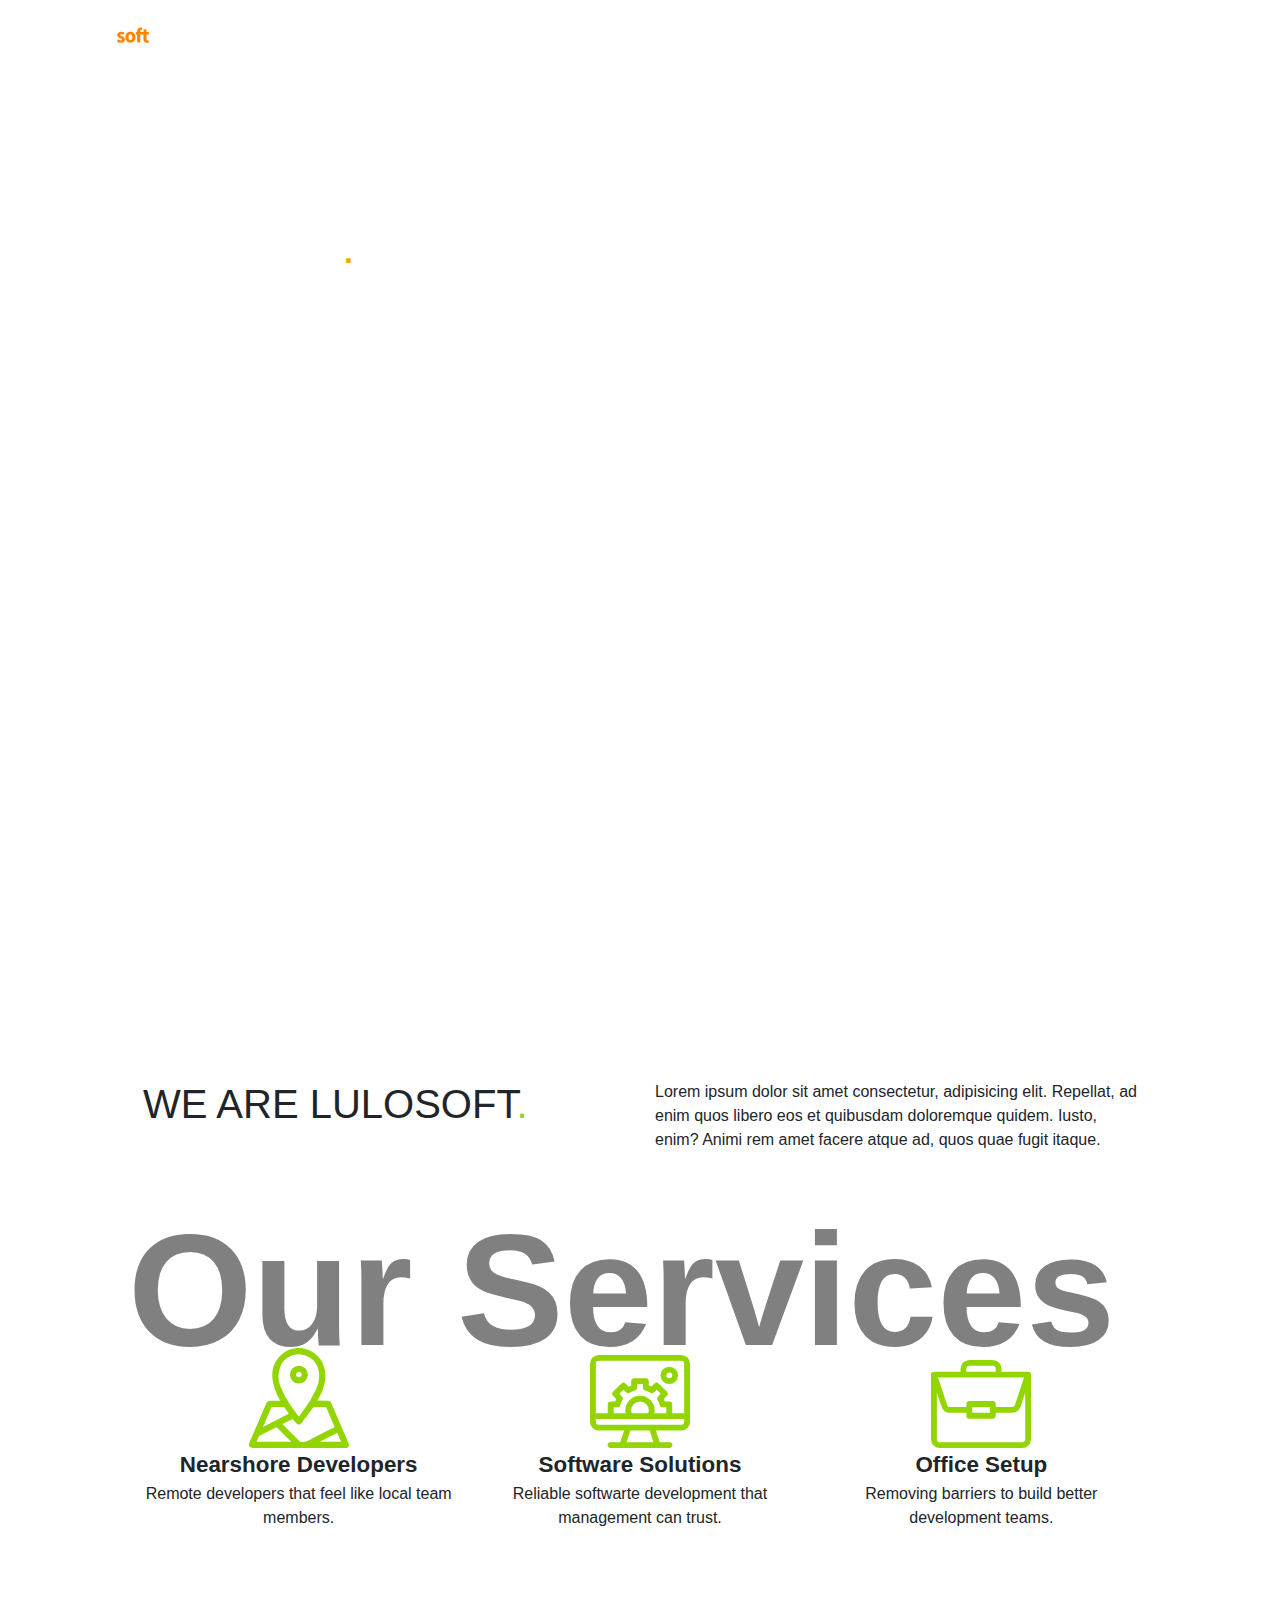
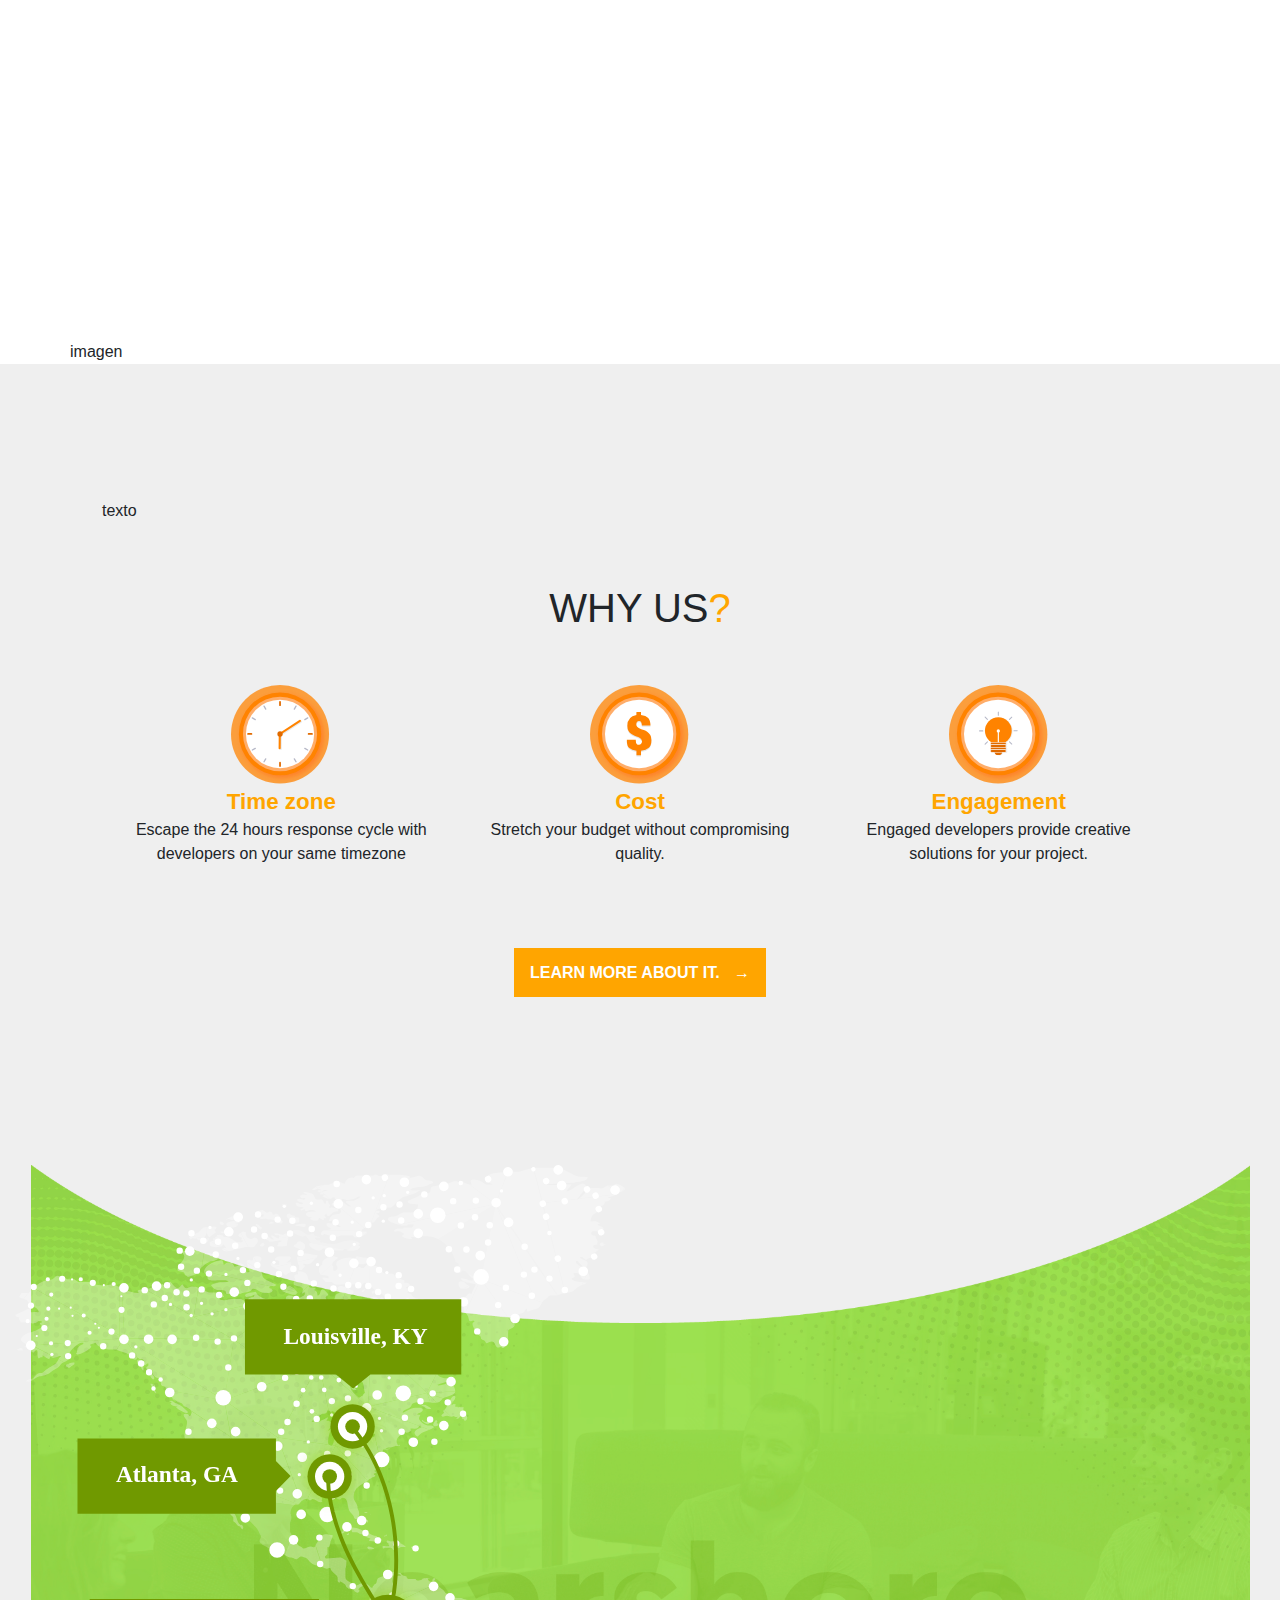
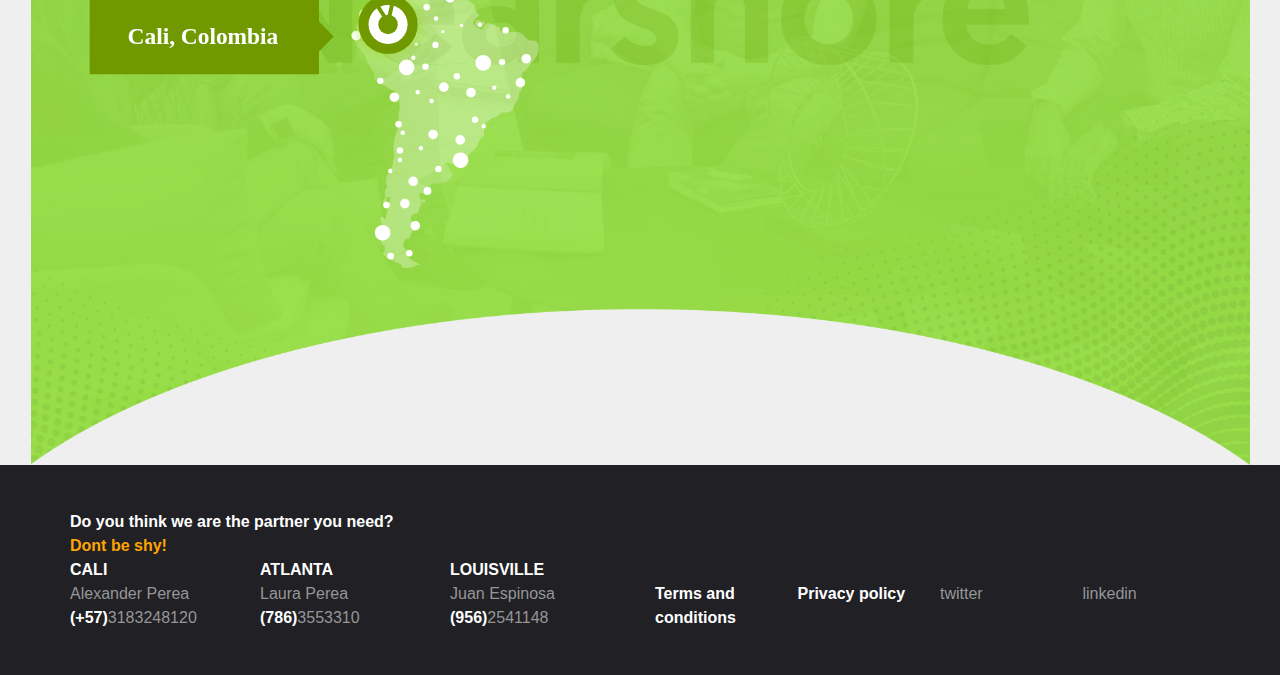
==== index.html @ cd9ea160 "adding images to nearshore" ====
<!DOCTYPE html>
<html lang="en">

<head>
    <meta charset="UTF-8">
    <meta name="viewport" content="width=device-width, initial-scale=1, shrink-to-fit=no">
    <link rel="stylesheet" href="https://stackpath.bootstrapcdn.com/bootstrap/4.4.1/css/bootstrap.min.css"
        integrity="sha384-Vkoo8x4CGsO3+Hhxv8T/Q5PaXtkKtu6ug5TOeNV6gBiFeWPGFN9MuhOf23Q9Ifjh" crossorigin="anonymous">

    <script src="https://code.jquery.com/jquery-3.4.1.slim.min.js"
        integrity="sha384-J6qa4849blE2+poT4WnyKhv5vZF5SrPo0iEjwBvKU7imGFAV0wwj1yYfoRSJoZ+n"
        crossorigin="anonymous"></script>
    <script src="./assets/js/index.js"></script>

    <link rel="stylesheet" href="./assets/css/index.css">
    <title>LuloSoft</title>
</head>

<body>
    <!-- Navigation-->
    <nav class="navbar navbar-dark navbar-expand-lg navbar-light fixed-top py-3" id="mainNav">
        <div class="container">
            <a class="navbar-brand js-scroll-trigger" href="#page-top">
                <embed src="./assets/images/Home/logo_lulosoft.svg" alt="Lulosoft" />
            </a>
            <button class="navbar-toggler navbar-toggler-right" type="button" data-toggle="collapse"
                data-target="#navbarResponsive" aria-controls="navbarResponsive" aria-expanded="false"
                aria-label="Toggle navigation">
                <span class="navbar-toggler-icon"></span>
            </button>
            <div class="collapse navbar-collapse" id="navbarResponsive">
                <ul class="navbar-nav ml-auto my-2 my-lg-0">
                    <li class="nav-item"><a class="nav-link js-scroll-trigger" href="about.html">About</a></li>
                    <li class="nav-item"><a class="nav-link js-scroll-trigger" href="join.html">Join</a></li>
                    <li class="nav-item"><a class="nav-link js-scroll-trigger" href="signIn.html">Sign In</a></li>
                    <li class="nav-item"><a class="nav-link js-scroll-trigger" href="jobVacancy.html">Jobs</a></li>
                    <li class="nav-item"><a class="nav-link js-scroll-trigger" href="contactUs.html">Contact Us</a></li>
                </ul>
            </div>
        </div>
    </nav>
    <!-- Masthead-->
    <div class="masterOverlay">
    </div>
    <header class="masthead">
        <div class="container h-100">
            <div class="row">
                <div class="title col-sm">
                    <p>Nearshore</p>
                    <p>Development<span class="orange">.</span></p>
                </div>
            </div>
        </div>
    </header>

    <!-- we are lulosoft -->
    <div id="lulosoft">
        <div class="container">
            <div class="row">
                <div class="col-sm boldText">
                    <h1>WE ARE LULOSOFT<span class="green">.</span></h1>
                </div>
                <div class="col-sm">
                    <p>Lorem ipsum dolor sit amet consectetur, adipisicing elit. Repellat, ad enim quos libero eos et
                        quibusdam doloremque quidem. Iusto, enim? Animi rem amet facere atque ad, quos quae fugit
                        itaque.</p>
                </div>
            </div>
            <div class="row items">
                <div class="backgroundText">
                    <p>Our Services</p>
                </div>
                <div class="col-sm item">
                    <div>
                        <img src="./assets/images/Home/ic_nearshore_developers.svg" alt="" srcset="">
                    </div>
                    <div class="itemTitle">Nearshore Developers</div>
                    <div>Remote developers that feel like local team members.</div>
                </div>
                <div class="col-sm item">
                    <div>
                        <img src="./assets/images/Home/ic_software_solutions.svg" alt="" srcset="">
                    </div>
                    <div class="itemTitle">Software Solutions</div>
                    <div>Reliable softwarte development that management can trust.</div>
                </div>
                <div class="col-sm item">
                    <div>
                        <img src="./assets/images/Home/ic_office_setup.svg" alt="" srcset="">
                    </div>
                    <div class="itemTitle">Office Setup</div>
                    <div>Removing barriers to build better development teams.</div>
                </div>
            </div>
        </div>
    </div>

    <div class="container floatingBtn">
        <div class="row">imagen</div>
    </div>
    <!-- why work with us -->
    <div id="why">
        <div class="container">
            <div class="row text">
                <p>texto</p>
            </div>
            <div class="row">
                <div class="col-sm">
                    <h1>WHY US<span class="orange">?</span></h1>
                </div>
            </div>
            <div class="row">
                <div class="col-sm item">
                    <div><img src="./assets/images/Home/vc_time_zone.svg" alt="" srcset=""></div>
                    <div class="itemTitle orange">Time zone</div>
                    <div>Escape the 24 hours response cycle with developers on your same timezone</div>
                </div>
                <div class="col-sm  item">
                    <div><img src="./assets/images/Home/vc_cost.svg" alt="" srcset=""></div>
                    <div class="itemTitle orange">Cost</div>
                    <div>Stretch your budget without compromising quality.</div>
                </div>
                <div class="col-sm  item">
                    <div><img src="./assets/images/Home/vc_engagement.svg" alt="" srcset=""></div>
                    <div class="itemTitle orange">Engagement</div>
                    <div>Engaged developers provide creative solutions for your project.</div>
                </div>
            </div>
            <div class="row">
                <div class="col-sm" align="center">
                    <a class="learnButton" href="https://www.w3schools.com">Learn more about it. <span
                            style="margin-left: 10px;">&rarr;</span></a>
                </div>
            </div>
        </div>
        <div class="nearShoreImages">
            <div class="row">
                <div class="col-sm">
                    <img src="./assets/images/Home/vc_nearshore_communication.svg" alt="" srcset="">
                </div>
                <div class="col-sm"></div>
            </div>
        </div>
    </div>
    <!-- Technologies we love -->
    <div id="tech"></div>
    <!-- Clients who trust us -->
    <div id="clients"></div>
    <!-- footer -->
    <footer>
        <div class="container">
            <div class="row boldText white">Do you think we are the partner you need?</div>
            <div class="row orange boldText">Dont be shy!</div>
            <div class="row">
                <div class="col-sm">
                    <div class="row">
                        <div class="col-sm">
                            <div class="row boldText white">CALI</div>
                            <div class="row">Alexander Perea</div>
                            <div class="row">
                                <span class="boldText white">(+57)</span>3183248120
                            </div>
                        </div>
                        <div class="col-sm">
                            <div class="row boldText white">ATLANTA</div>
                            <div class="row">Laura Perea</div>
                            <div class="row">
                                <span class="boldText white">(786)</span>3553310
                            </div>
                        </div>
                        <div class="col-sm">
                            <div class="row boldText white">LOUISVILLE</div>
                            <div class="row">Juan Espinosa</div>
                            <div class="row">
                                <span class="boldText white">(956)</span>2541148
                            </div>
                        </div>
                    </div>
                </div>
                <div class="col-sm">
                    <img src="" alt="" srcset="">
                    <div class="row">
                        <div class="col-sm-3 boldText white">Terms and conditions</div>
                        <div class="col-sm-3 boldText white">Privacy policy</div>
                        <div class="col-3">twitter</div>
                        <div class="col-3">linkedin</div>
                    </div>
                </div>
            </div>
        </div>
    </footer>

    <script src="https://cdn.jsdelivr.net/npm/popper.js@1.16.0/dist/umd/popper.min.js"
        integrity="sha384-Q6E9RHvbIyZFJoft+2mJbHaEWldlvI9IOYy5n3zV9zzTtmI3UksdQRVvoxMfooAo"
        crossorigin="anonymous"></script>
    <script src="https://stackpath.bootstrapcdn.com/bootstrap/4.4.1/js/bootstrap.min.js"
        integrity="sha384-wfSDF2E50Y2D1uUdj0O3uMBJnjuUD4Ih7YwaYd1iqfktj0Uod8GCExl3Og8ifwB6"
        crossorigin="anonymous"></script>
</body>

</html>
---- assets/css/index.css ----
*,
*::before,
*::after {
    box-sizing: border-box;
}

html {
    font-family: sans-serif;
    line-height: 1.15;
    -webkit-text-size-adjust: 100%;
    -webkit-tap-highlight-color: rgba(0, 0, 0, 0);
}


body {
    margin: 0;
    font-family: "Merriweather", -apple-system, BlinkMacSystemFont, "Segoe UI", Roboto, "Helvetica Neue", Arial, "Noto Sans", sans-serif, "Apple Color Emoji", "Segoe UI Emoji", "Segoe UI Symbol", "Noto Color Emoji";
    font-size: 1rem;
    font-weight: 400;
    line-height: 1.5;
    color: #212529;
    text-align: left;
    background-color: #fff;
}

[tabindex="-1"]:focus:not(:focus-visible) {
    outline: 0 !important;
}
.title{
    color: white;
    font-size: 2rem;
    font-weight: bold;
}
.title p {
    margin: 0;
}
.orange{
    color: orange;
}
.green{
    color: yellowgreen;
}
.white{
    color: #FFFFFF;
}
.nav-links{
 margin: auto;
}
.boldText{
    font-weight: bold;
}
.scrolled {
    background-color: #212529 !important;
    transition: background-color 200ms linear;
}
/* navbar */
.navbar-brand{
 width: 5vw;
}
.navbar-light .navbar-nav .nav-link{
    color: #FFFFFF;
}
/* Master */
.masthead{
    background-image: url("../images/home/mastheadImage.jpg");
    background-position: center;
    background-repeat: no-repeat;
    background-attachment: scroll;
    background-size: cover;
    height: 100vh;
    padding: 20vh 10vw;
}
/* we are lulosoft */
#lulosoft{
    background-color: white;
    min-height: 100vh;
    padding: 20vh 10vw;
}
.item div{
    text-align: center;
}
.items{
    padding: 20vh 0;
}
.backgroundText{
    position:absolute;
    z-index:0;
    font-size: 10rem;
    top: 130vh;
    font-weight: 900;
    color: gray;
}
.item{
    margin: auto;
    margin-bottom: 50px;
}
.item img{
    width: 100px;
    margin: auto;
}

.item .itemTitle{
    font-size: 1.4rem;
    font-weight: 900;
}
/* Why work with us */
#why{
    /* min-height: 250vh; */
    background-color: rgb(239, 239, 239);
    background-position: center;
    background-repeat: no-repeat;
    background-attachment: scroll;
    /* background-image: url('../images/Home/im_nearshore_communication.png'); */
}
#why .container{
    padding: 10vh 2rem;
}
#why .text p{
    text-align: center;
}
#why .row{
    margin: 5vh 0;
}
#why .col-sm h1{
    text-align: center;
}
.learnButton{
    padding: 1rem;
    background-color: orange;
    text-transform: uppercase;
    font-weight: bold;
    color: white;
    text-decoration: none;
}
.learnButton:hover{
    padding: 1rem;
    background-color: orange;
    text-transform: uppercase;
    font-weight: bold;
    color: white;
    text-decoration: none;
    font-size: 1rem;
}
.learnButton:focus{
    padding: 0.9rem;
    background-color: orange;
    text-transform: uppercase;
    font-weight: bold;
    color: white;
    text-decoration: none;
    font-size: .9rem;
}
.nearShoreImages{
    height: 100vh;
    background-color: rgb(239, 239, 239);
    background-position: center;
    background-repeat: no-repeat;
    background-attachment: scroll;
    background-image: url('../images/Home/im_nearshore_communication.png');
    background-size: contain;
}
/* Footer */
footer{
    background-color: rgb(32, 32, 37);
    color: rgb(150, 150, 150);
    padding: 5vh 0vw;
}

/* small screens */
@media only screen and (max-width: 600px){
    /* navbar */
    .navbar-brand{
        width: 15vw;
    }
    #lulosoft .backgroundText{
        position: absolute;
        z-index: 0;
        font-size: 5rem;
        top: 160vh;
    }
    .nearShoreImages{
        height: 100vh;
        background-color: rgb(163, 212, 91);
        background-position: center;
        background-repeat: no-repeat;
        background-attachment: scroll;
        background-image: url('../images/Home/im_nearshore_communication_cropped.png');
        background-size: contain;
    }
}
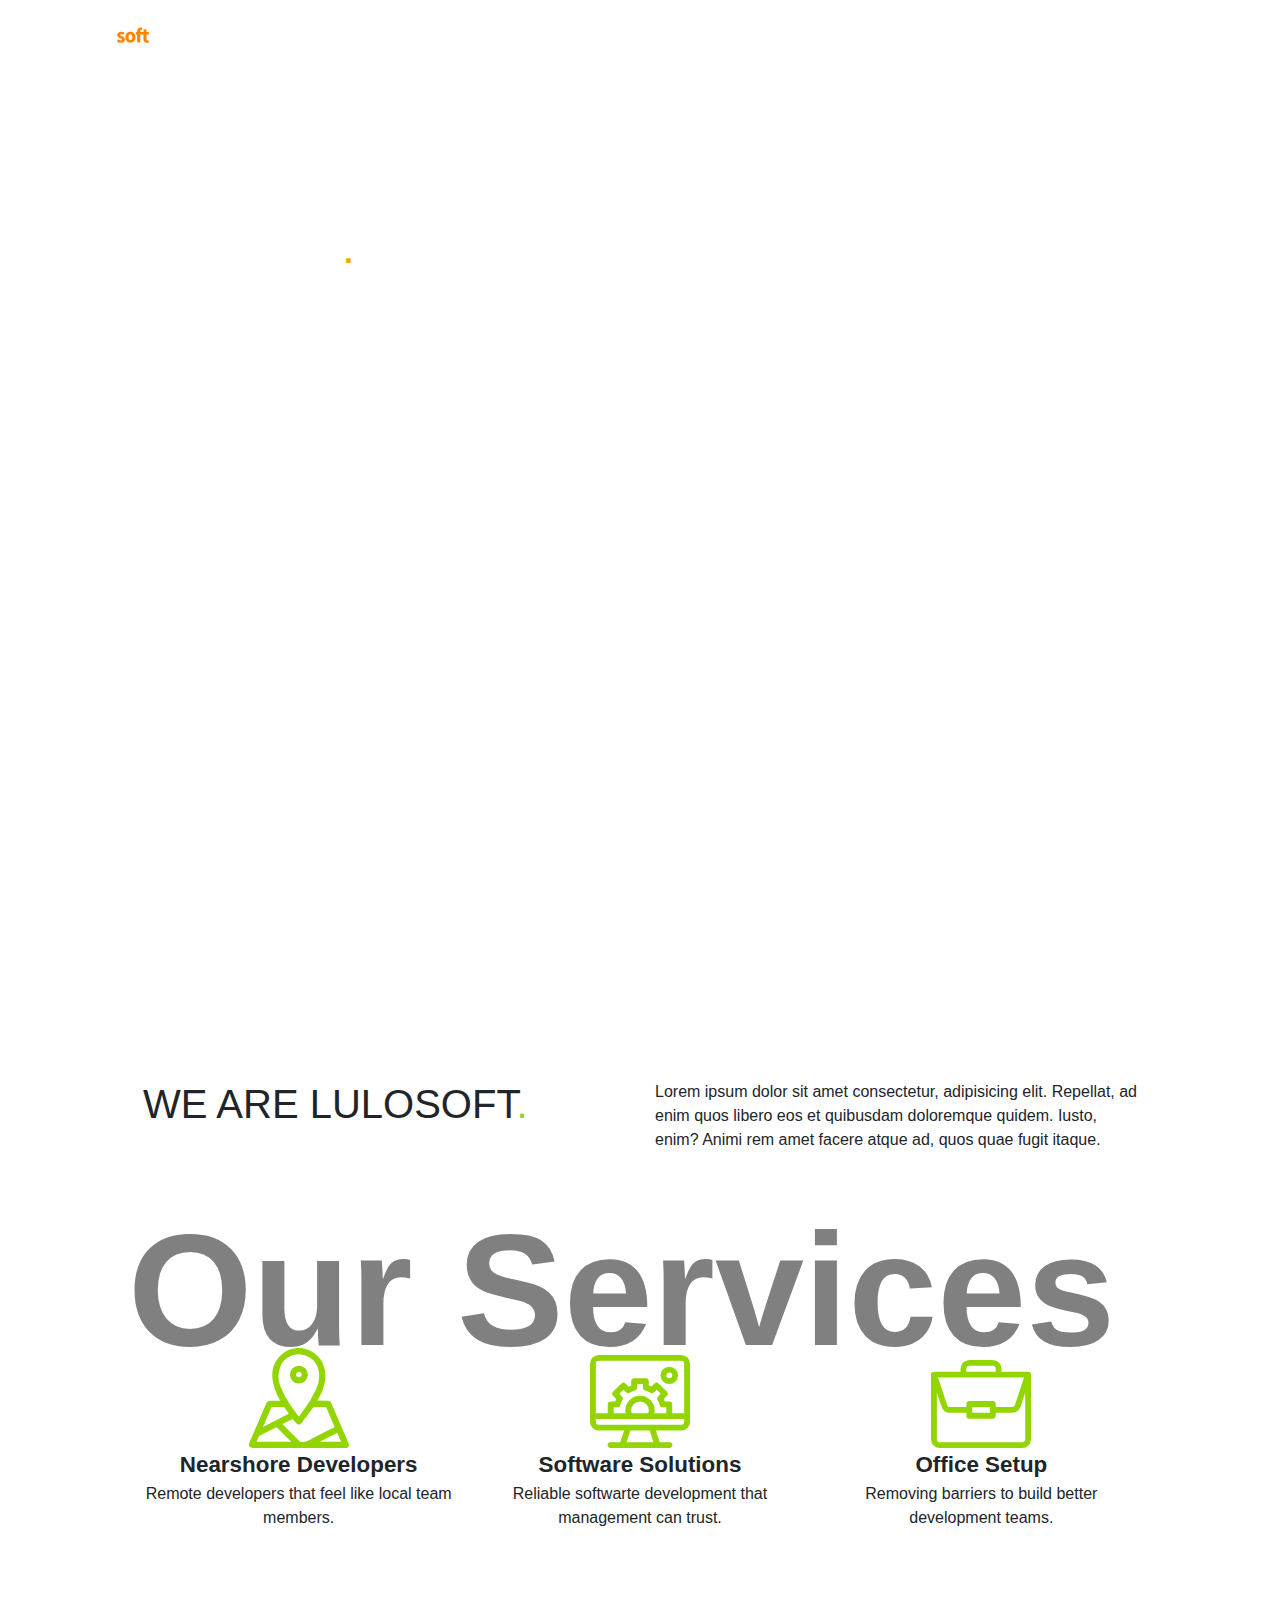
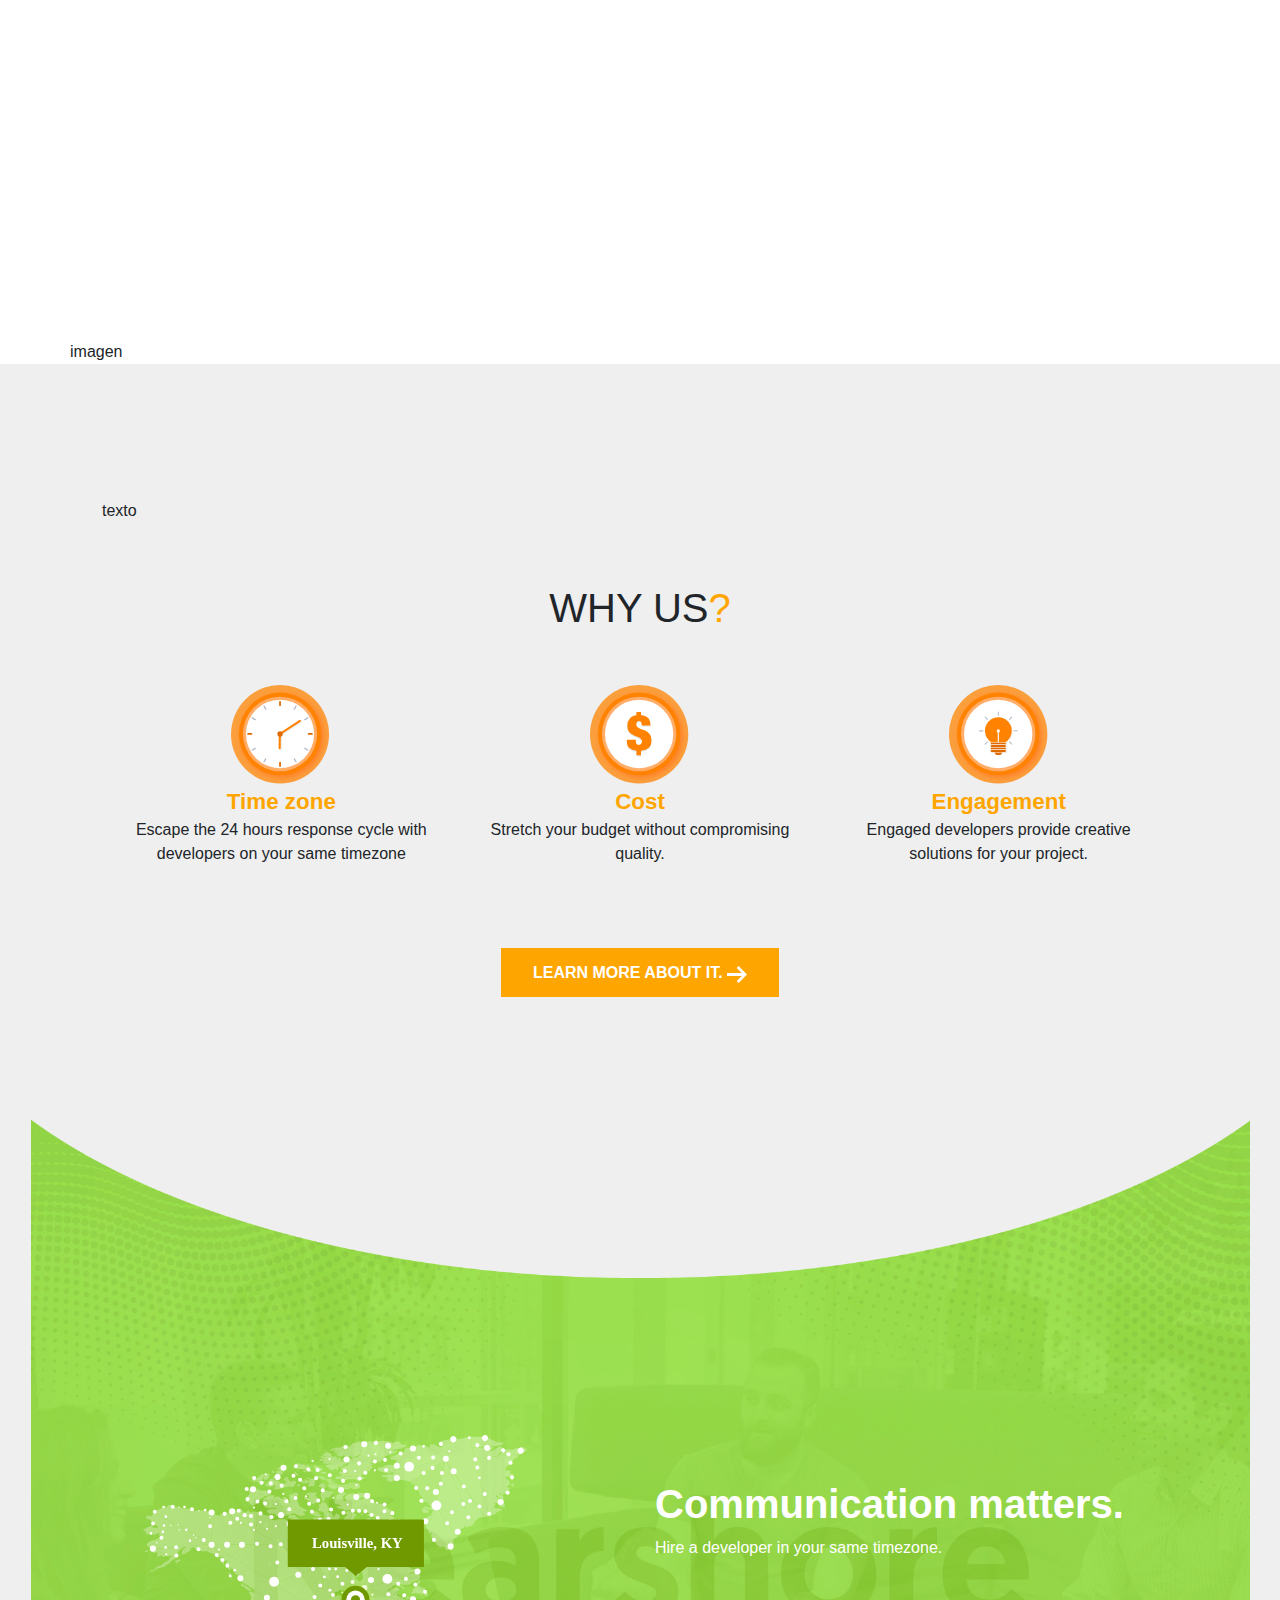
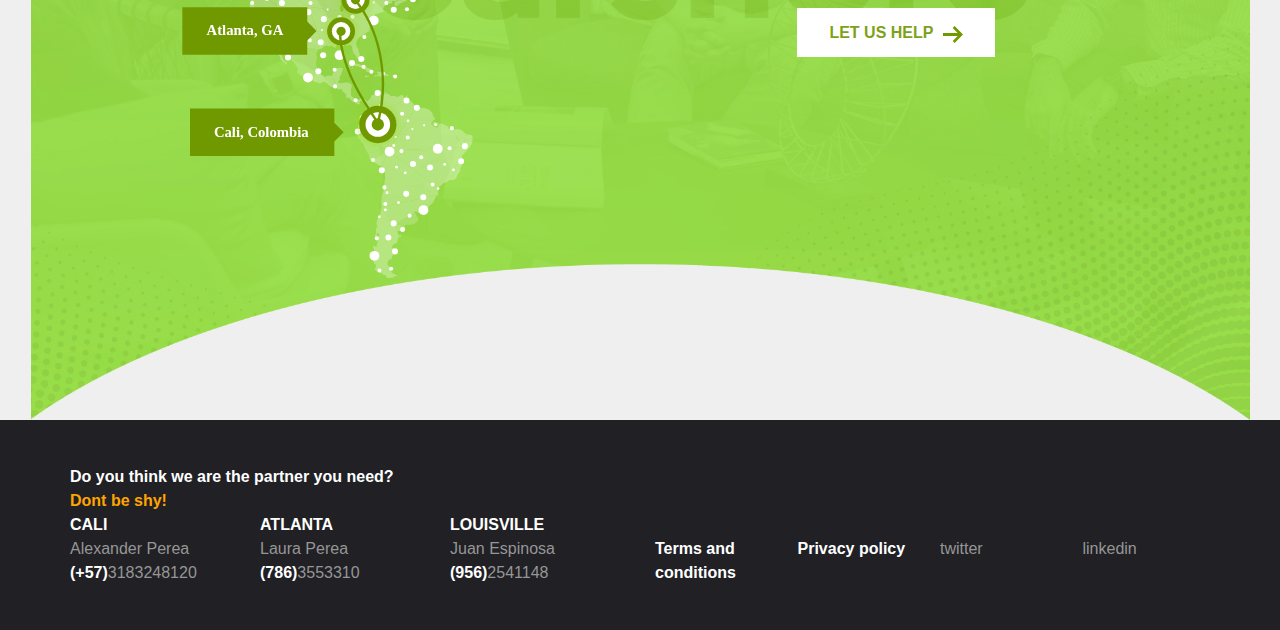
==== commit 8e7dbb5a: "some minor advances but i need to save, its almost 4am and better safe than sorry" ====
--- a/index.html
+++ b/index.html
@@ -128,8 +128,10 @@
             </div>
             <div class="row">
                 <div class="col-sm" align="center">
-                    <a class="learnButton" href="https://www.w3schools.com">Learn more about it. <span
-                            style="margin-left: 10px;">&rarr;</span></a>
+                    <a class="learnButton" href="https://www.w3schools.com">Learn more about it.
+                        <img src="./assets/images/Home/ic_arrow_right_white_58px.svg" alt="" style="width: 20px;"
+                            srcset="">
+                    </a>
                 </div>
             </div>
         </div>
@@ -138,7 +140,20 @@
                 <div class="col-sm">
                     <img src="./assets/images/Home/vc_nearshore_communication.svg" alt="" srcset="">
                 </div>
-                <div class="col-sm"></div>
+                <div class="col-sm">
+                    <div class="row">
+                        <h1>Communication matters.</h1>
+                        <p>
+                            Hire a developer in your same timezone.
+                        </p>
+                    </div>
+                    <div class="row">
+                        <div class="col-sm" align="center">
+                            <a href="http://#">Let us help <img src="./assets/images/Home/ic_arrow_right_green_58px.svg"
+                                    alt="" srcset=""></a>
+                        </div>
+                    </div>
+                </div>
             </div>
         </div>
     </div>
--- a/assets/css/index.css
+++ b/assets/css/index.css
@@ -125,7 +125,7 @@
     text-align: center;
 }
 .learnButton{
-    padding: 1rem;
+    padding: 1rem 2rem;
     background-color: orange;
     text-transform: uppercase;
     font-weight: bold;
@@ -133,7 +133,7 @@
     text-decoration: none;
 }
 .learnButton:hover{
-    padding: 1rem;
+    padding: 1rem 2rem;
     background-color: orange;
     text-transform: uppercase;
     font-weight: bold;
@@ -158,6 +158,27 @@
     background-attachment: scroll;
     background-image: url('../images/Home/im_nearshore_communication.png');
     background-size: contain;
+    color: white;
+
+    padding: 30vh 10vw;
+}
+.nearShoreImages img{
+    width: 30vw;
+}
+.nearShoreImages h1{
+    font-weight: 900;
+}
+.nearShoreImages a{
+    padding: 1rem 2rem;
+    background-color: white;
+    text-transform: uppercase;
+    font-weight: bold;
+    color: rgb(125, 162, 23);
+    text-decoration: none;
+}
+.nearShoreImages a img{
+    width: 20px;
+    margin-left: 5px;
 }
 /* Footer */
 footer{
@@ -186,5 +207,11 @@
         background-attachment: scroll;
         background-image: url('../images/Home/im_nearshore_communication_cropped.png');
         background-size: contain;
+        color: white;
+
+        padding: 15vh 10vw;
+    }
+    .nearShoreImages img {
+        width: 65vw;
     }
 }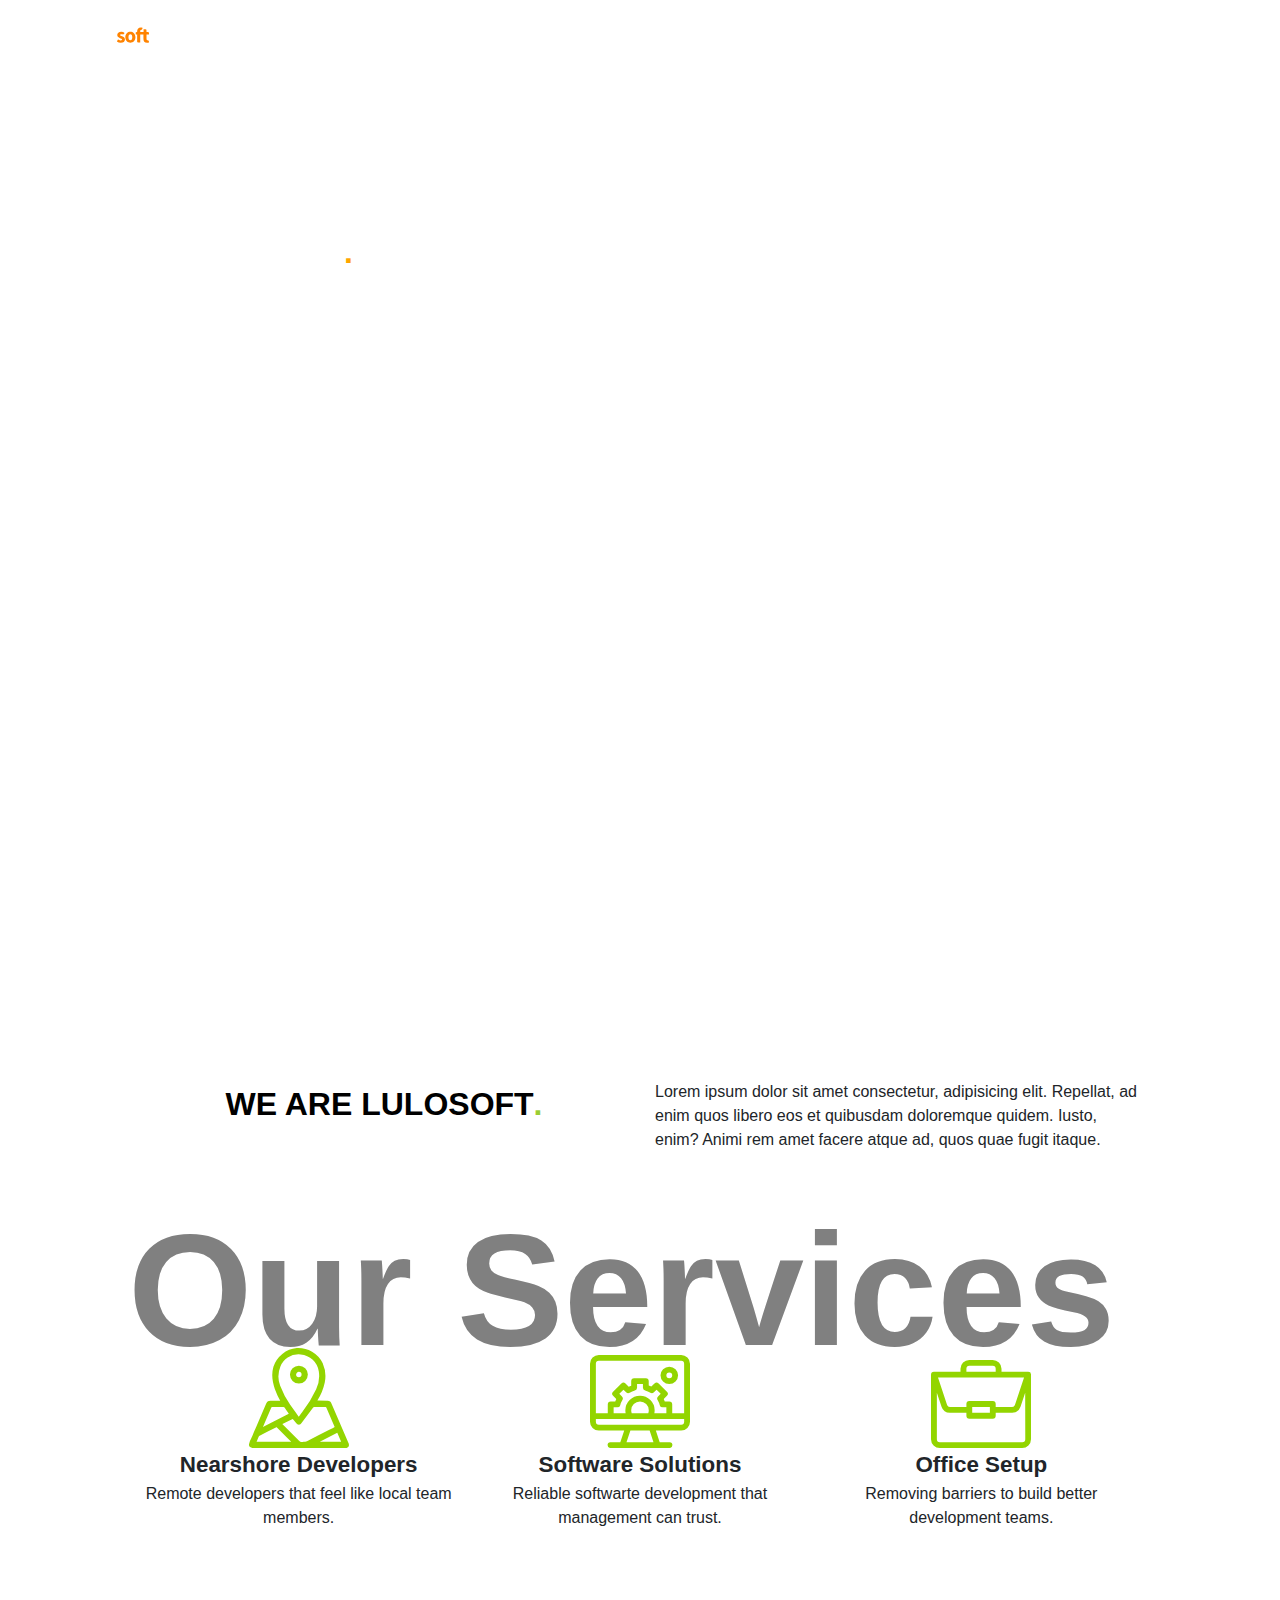
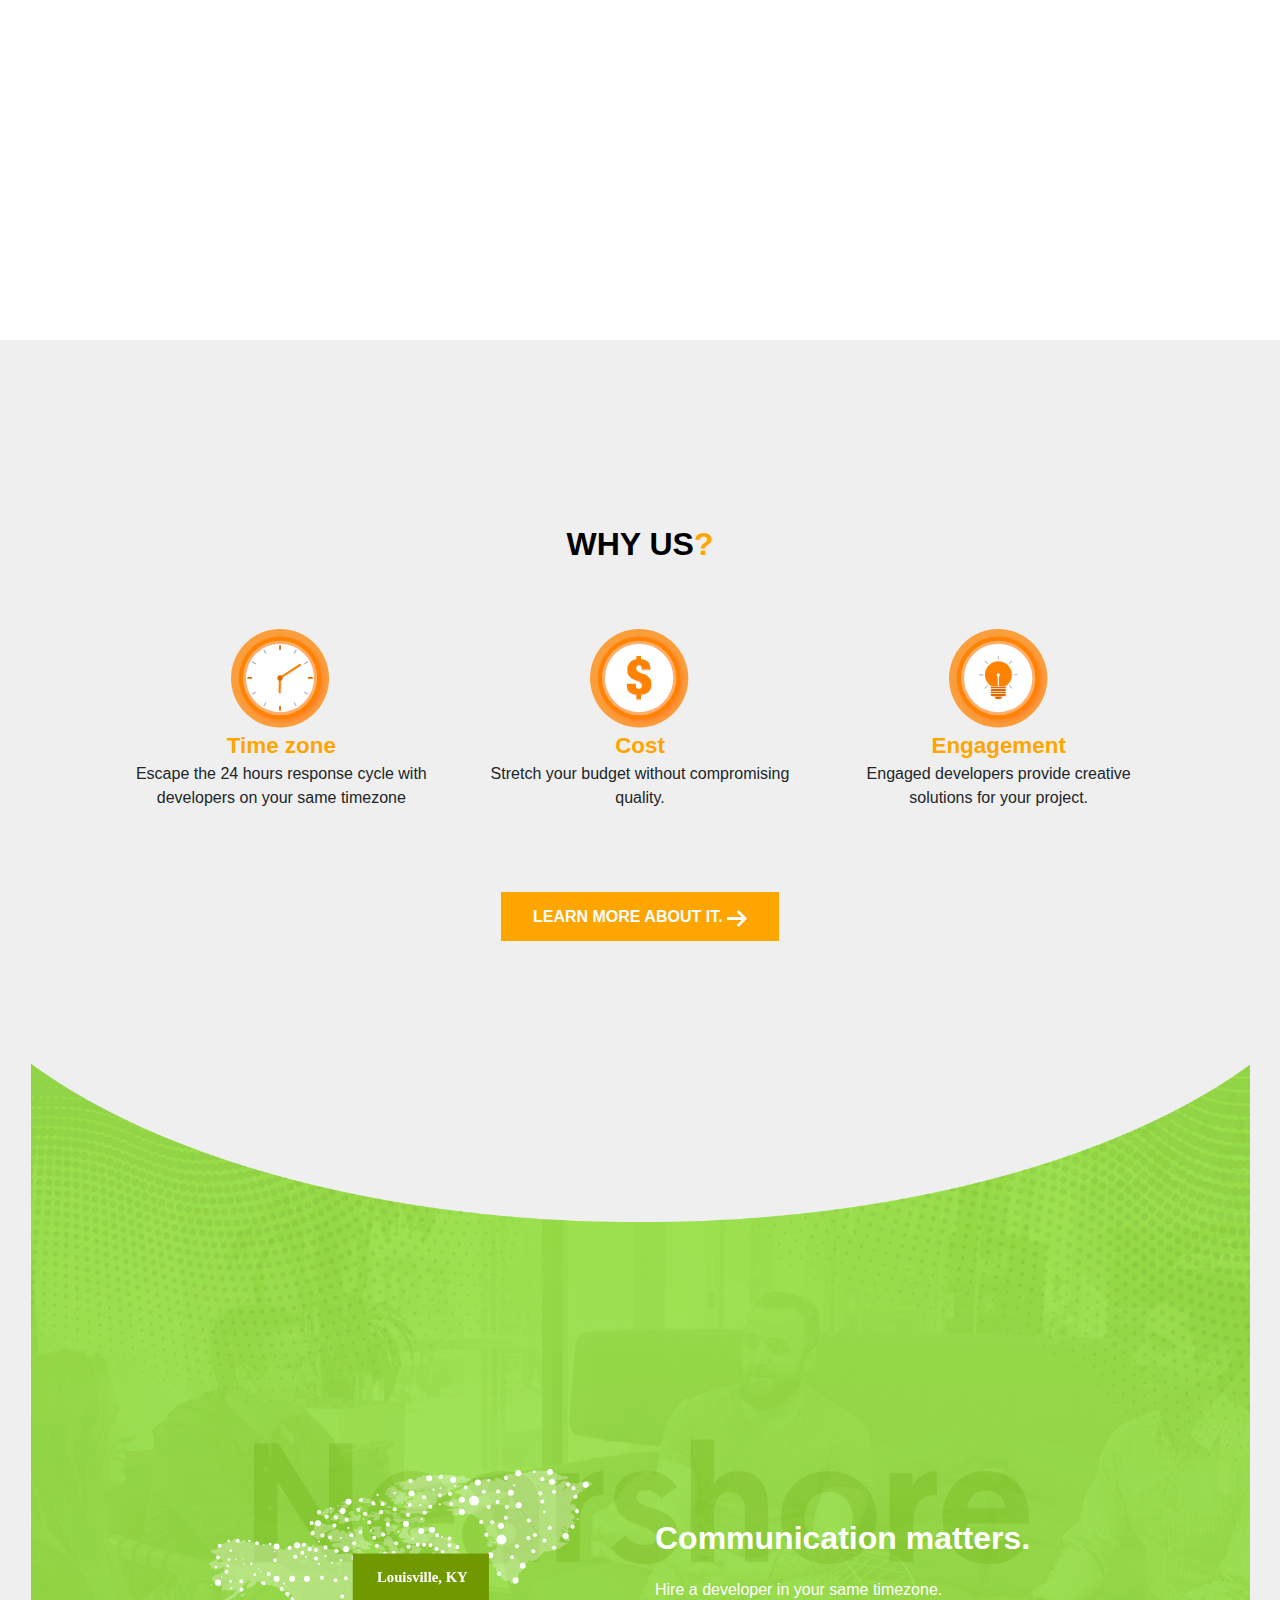
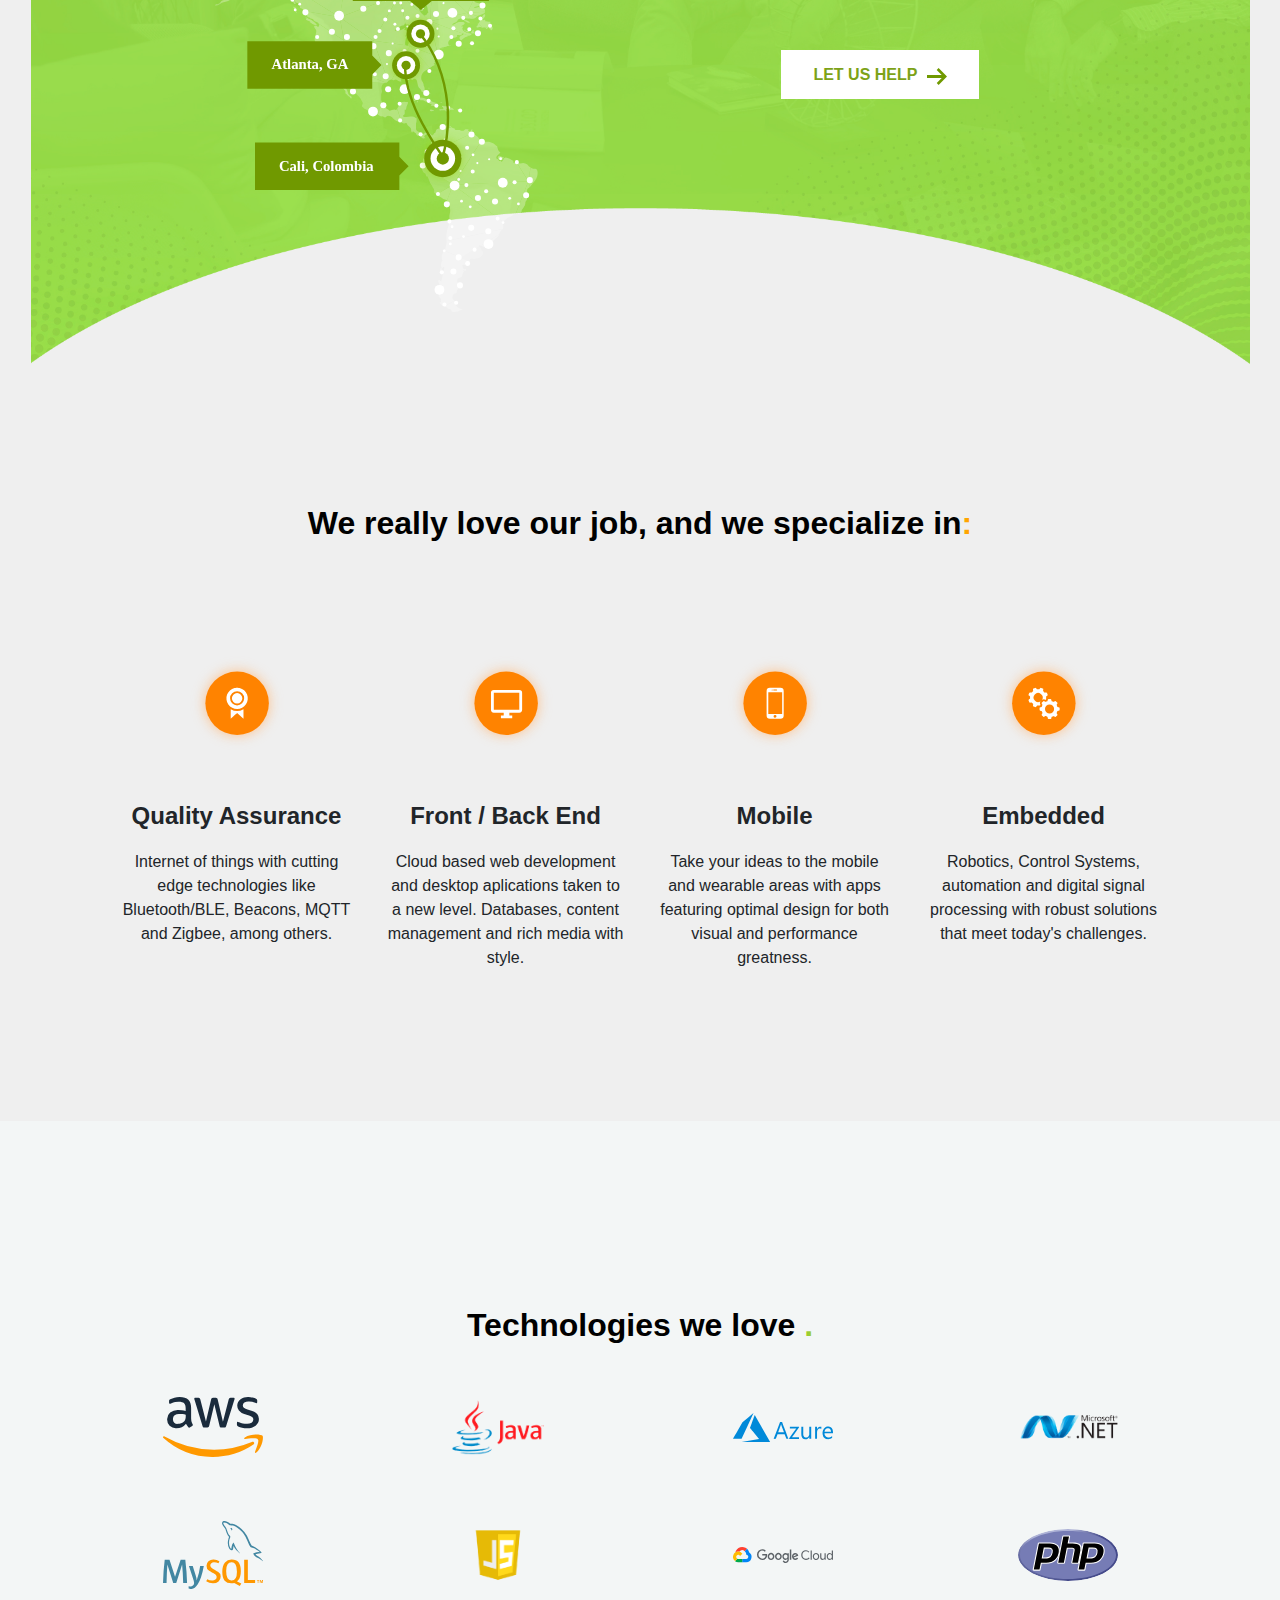
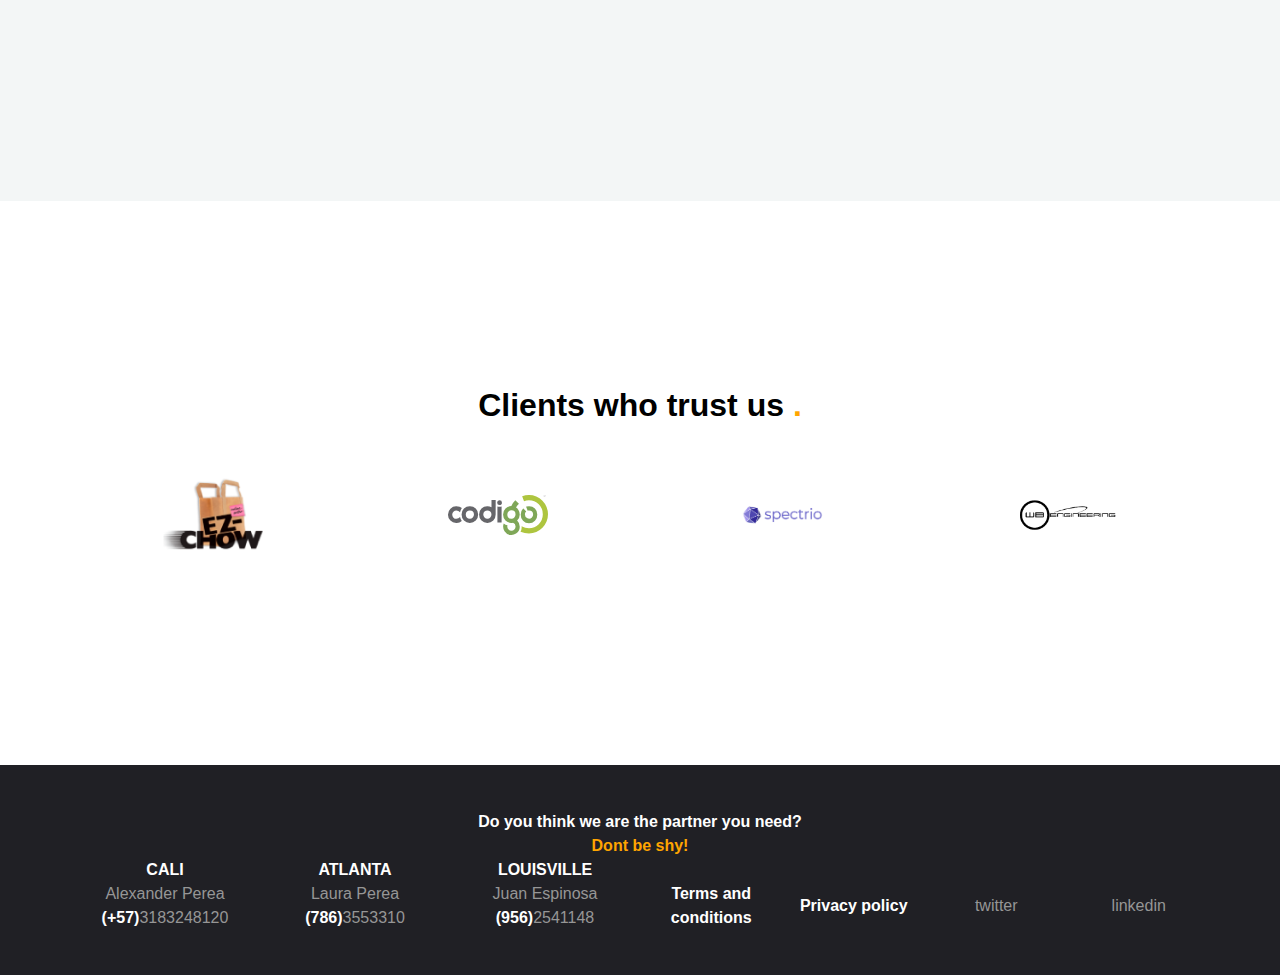
==== commit 1f97df6f: "home" ====
--- a/index.html
+++ b/index.html
@@ -58,7 +58,7 @@
         <div class="container">
             <div class="row">
                 <div class="col-sm boldText">
-                    <h1>WE ARE LULOSOFT<span class="green">.</span></h1>
+                    <p class="boldText title black centered">WE ARE LULOSOFT<span class="green">.</span></p>
                 </div>
                 <div class="col-sm">
                     <p>Lorem ipsum dolor sit amet consectetur, adipisicing elit. Repellat, ad enim quos libero eos et
@@ -96,17 +96,17 @@
     </div>
 
     <div class="container floatingBtn">
-        <div class="row">imagen</div>
+        <!-- <div class="row">imagen</div> -->
     </div>
     <!-- why work with us -->
     <div id="why">
         <div class="container">
             <div class="row text">
-                <p>texto</p>
+                <!-- <p>texto</p> -->
             </div>
             <div class="row">
                 <div class="col-sm">
-                    <h1>WHY US<span class="orange">?</span></h1>
+                    <p class="boldText title black centered">WHY US<span class="orange">?</span></p>
                 </div>
             </div>
             <div class="row">
@@ -136,57 +136,150 @@
             </div>
         </div>
         <div class="nearShoreImages">
-            <div class="row">
-                <div class="col-sm">
-                    <img src="./assets/images/Home/vc_nearshore_communication.svg" alt="" srcset="">
-                </div>
-                <div class="col-sm">
-                    <div class="row">
-                        <h1>Communication matters.</h1>
-                        <p>
-                            Hire a developer in your same timezone.
+            <div class="container">
+                <div class="row">
+                    <div class="col-sm">
+                        <img src="./assets/images/Home/vc_nearshore_communication.svg" alt="" srcset="">
+                    </div>
+                    <div class="col-sm">
+                        <div class="row">
+                            <p class="boldText title">Communication matters.</p>
+                            <p>
+                                Hire a developer in your same timezone.
+                            </p>
+                        </div>
+                        <div class="row">
+                            <div class="col-sm" align="center">
+                                <a href="http://#">Let us help <img
+                                        src="./assets/images/Home/ic_arrow_right_green_58px.svg" alt="" srcset=""></a>
+                            </div>
+                        </div>
+                    </div>
+                </div>
+            </div>
+        </div>
+        <div class="softwareSolutions">
+            <div class="container">
+                <!-- <div class="row">texto</div> -->
+                <div class="row centered">
+                    <p class="title black">We really love our job, and we specialize in<span class="orange">:</span></p>
+                </div>
+                <div class="row">
+                    <div class="col-sm">
+                        <div class="row">
+                            <img src="./assets/images/Home/vc_qa.svg" alt="" srcset=""
+                                style="width: 100px; margin: auto;">
+                        </div>
+                        <p class="boldText centered">Quality Assurance</p>
+                        <p class="centered">Internet of things with cutting edge technologies like Bluetooth/BLE,
+                            Beacons, MQTT and Zigbee, among others.</p>
+                    </div>
+                    <div class="col-sm">
+                        <div class="row">
+                            <img src="./assets/images/Home/vc_front_back_end.svg" alt="" srcset=""
+                                style="width: 100px; margin: auto;">
+                        </div>
+                        <p class="boldText centered">Front / Back End</p>
+                        <p class="centered">Cloud based web development and desktop aplications taken to a new level.
+                            Databases, content management and rich media with style.
                         </p>
                     </div>
-                    <div class="row">
-                        <div class="col-sm" align="center">
-                            <a href="http://#">Let us help <img src="./assets/images/Home/ic_arrow_right_green_58px.svg"
-                                    alt="" srcset=""></a>
-                        </div>
+                    <div class="col-sm">
+                        <div class="row">
+                            <img src="./assets//images/Home/vc_mobile.svg" alt="" srcset=""
+                                style="width: 100px; margin: auto;">
+                        </div>
+                        <p class="boldText centered">Mobile</p>
+                        <p class="centered">Take your ideas to the mobile and wearable areas with apps featuring optimal
+                            design for both visual and performance greatness.</p>
+                    </div>
+                    <div class="col-sm">
+                        <div class="row">
+                            <img src="./assets/images/Home/vc_embedded.svg" alt="" srcset=""
+                                style="width: 100px; margin: auto;">
+                        </div>
+                        <p class="boldText centered">Embedded</p>
+                        <p class="centered">Robotics, Control Systems, automation and digital signal processing with
+                            robust solutions that meet today's challenges.</p>
                     </div>
                 </div>
             </div>
         </div>
     </div>
     <!-- Technologies we love -->
-    <div id="tech"></div>
+    <div id="tech">
+        <div class="container">
+            <!-- <div class="row">texto</div> -->
+            <div class="row centered">
+                <p class="title black">Technologies we love <span class="green">.</span></p>
+            </div>
+            <div class="row">
+                <div class="col-sm centered">
+                    <img class="logo" src="./assets/images/Home/logo_aws.svg" alt="" srcset=""></div>
+                <div class="col-sm centered">
+                    <img class="logo" src="./assets/images/Home/logo_java.png" alt="" srcset=""></div>
+                <div class="col-sm centered">
+                    <img class="logo" src="./assets/images/Home/logo_azure.svg" alt="" srcset=""></div>
+                <div class="col-sm centered">
+                    <img class="logo" src="./assets/images/Home/logo_microsoft_net.png" alt="" srcset=""></div>
+                <div class="col-sm centered">
+                    <img class="logo" src="./assets/images/Home/logo_mysql.svg" alt="" srcset=""></div>
+                <div class="col-sm centered">
+                    <img class="logo" src="./assets/images/Home/logo_js.png" alt="" srcset=""></div>
+                <div class="col-sm centered">
+                    <img class="logo" src="./assets/images/Home/logo_google_cloud.svg" alt="" srcset=""></div>
+                <div class="col-sm centered">
+                    <img class="logo" src="./assets/images/Home/logo_php.svg" alt="" srcset=""></div>
+            </div>
+        </div>
+    </div>
     <!-- Clients who trust us -->
-    <div id="clients"></div>
+    <div id="clients">
+        <div class="container">
+            <!-- <div class="row">texto</div> -->
+            <div class="row centered">
+                <p class="title black">Clients who trust us <span class="orange">.</span></p>
+            </div>
+            <div class="row">
+                <div class="col-sm centered"><img src="./assets/images/Home/logo_ez_chow.png" alt="" srcset=""
+                        class="logo"></div>
+                <div class="col-sm centered"><img src="./assets/images/Home/logo_codigo.svg" alt="" srcset=""
+                        class="logo"></div>
+                <div class="col-sm centered"><img src="./assets/images/Home/logo_spectrio.png" alt="" srcset=""
+                        class="logo"></div>
+                <div class="col-sm centered"><img src="./assets/images/Home/logo_wb_engineering.png" alt="" srcset=""
+                        class="logo"></div>
+            </div>
+        </div>
+    </div>
     <!-- footer -->
     <footer>
         <div class="container">
-            <div class="row boldText white">Do you think we are the partner you need?</div>
-            <div class="row orange boldText">Dont be shy!</div>
+            <div class="row boldText white centered">
+                Do you think we are the partner you need?
+            </div>
+            <div class="row orange boldText centered">Dont be shy!</div>
             <div class="row">
                 <div class="col-sm">
                     <div class="row">
                         <div class="col-sm">
-                            <div class="row boldText white">CALI</div>
-                            <div class="row">Alexander Perea</div>
-                            <div class="row">
+                            <div class="row boldText white centered">CALI</div>
+                            <div class="row centered">Alexander Perea</div>
+                            <div class="row centered">
                                 <span class="boldText white">(+57)</span>3183248120
                             </div>
                         </div>
                         <div class="col-sm">
-                            <div class="row boldText white">ATLANTA</div>
-                            <div class="row">Laura Perea</div>
-                            <div class="row">
+                            <div class="row boldText white centered">ATLANTA</div>
+                            <div class="row centered">Laura Perea</div>
+                            <div class="row centered">
                                 <span class="boldText white">(786)</span>3553310
                             </div>
                         </div>
                         <div class="col-sm">
-                            <div class="row boldText white">LOUISVILLE</div>
-                            <div class="row">Juan Espinosa</div>
-                            <div class="row">
+                            <div class="row centered boldText white">LOUISVILLE</div>
+                            <div class="row centered">Juan Espinosa</div>
+                            <div class="row centered">
                                 <span class="boldText white">(956)</span>2541148
                             </div>
                         </div>
@@ -194,11 +287,11 @@
                 </div>
                 <div class="col-sm">
                     <img src="" alt="" srcset="">
-                    <div class="row">
+                    <div class="row centered">
                         <div class="col-sm-3 boldText white">Terms and conditions</div>
                         <div class="col-sm-3 boldText white">Privacy policy</div>
-                        <div class="col-3">twitter</div>
-                        <div class="col-3">linkedin</div>
+                        <div class="col-3 centered">twitter</div>
+                        <div class="col-3 centered">linkedin</div>
                     </div>
                 </div>
             </div>
--- a/assets/css/index.css
+++ b/assets/css/index.css
@@ -31,6 +31,9 @@
     font-size: 2rem;
     font-weight: bold;
 }
+.black{
+    color: black;
+}
 .title p {
     margin: 0;
 }
@@ -53,16 +56,25 @@
     background-color: #212529 !important;
     transition: background-color 200ms linear;
 }
+.logo{
+    width: 100px;
+    margin: 2rem;
+}
 /* navbar */
 .navbar-brand{
  width: 5vw;
 }
+.centered{
+    display: flex;
+    justify-content: center;
+    align-items: center;
+}
 .navbar-light .navbar-nav .nav-link{
     color: #FFFFFF;
 }
 /* Master */
 .masthead{
-    background-image: url("../images/home/mastheadImage.jpg");
+    background-image: url("../images/Home/mastheadImage.jpg");
     background-position: center;
     background-repeat: no-repeat;
     background-attachment: scroll;
@@ -110,6 +122,7 @@
     background-position: center;
     background-repeat: no-repeat;
     background-attachment: scroll;
+    text-align: center;
     /* background-image: url('../images/Home/im_nearshore_communication.png'); */
 }
 #why .container{
@@ -180,8 +193,24 @@
     width: 20px;
     margin-left: 5px;
 }
+.softwareSolutions .boldText{
+    font-size: 1.5rem;
+}
+#tech{
+    padding: 20vh 0;
+    min-height: 50vh;
+    background-color: rgb(243, 246, 246);
+}
+#tech .col-sm{
+    margin: 0 2vw;
+}
+#clients{
+    padding: 20vh 0;
+    min-height: 50vh;
+}
 /* Footer */
 footer{
+    text-align: center;
     background-color: rgb(32, 32, 37);
     color: rgb(150, 150, 150);
     padding: 5vh 0vw;
@@ -200,7 +229,7 @@
         top: 160vh;
     }
     .nearShoreImages{
-        height: 100vh;
+        height: 130vh;
         background-color: rgb(163, 212, 91);
         background-position: center;
         background-repeat: no-repeat;
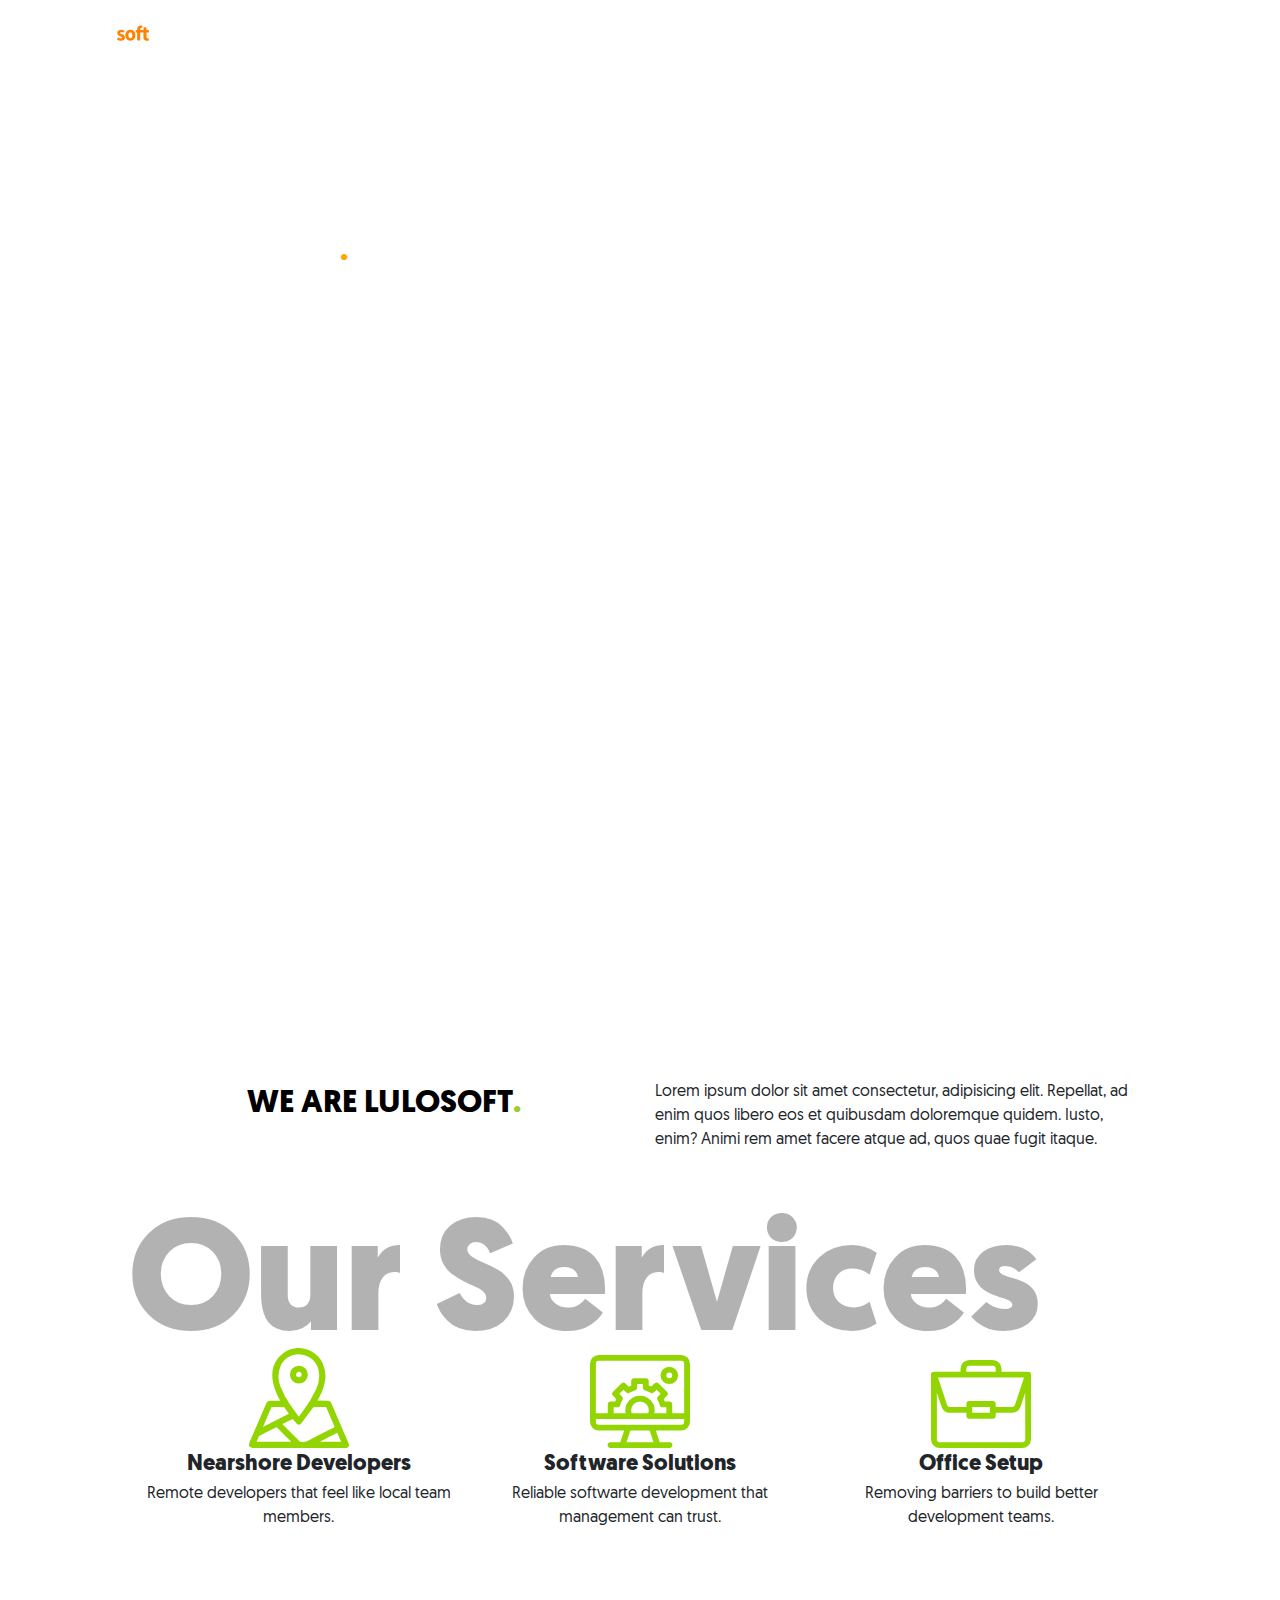
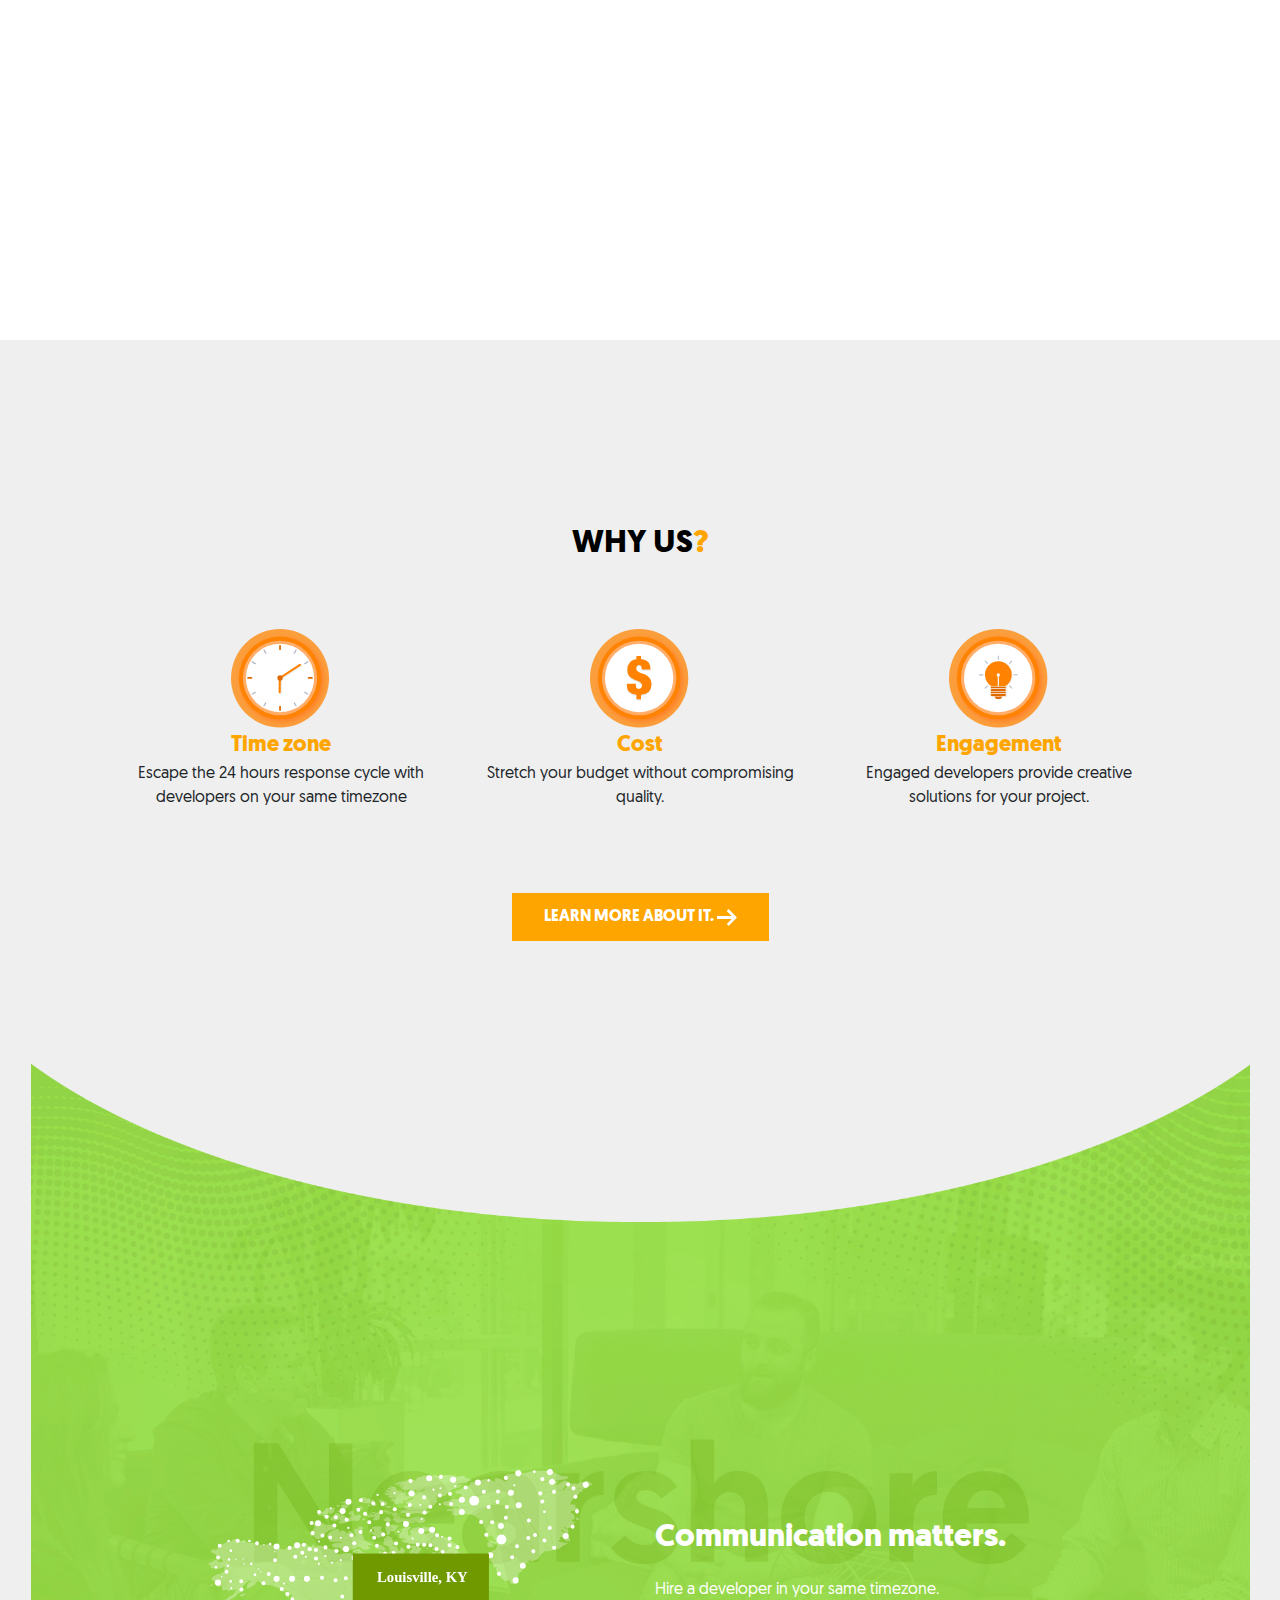
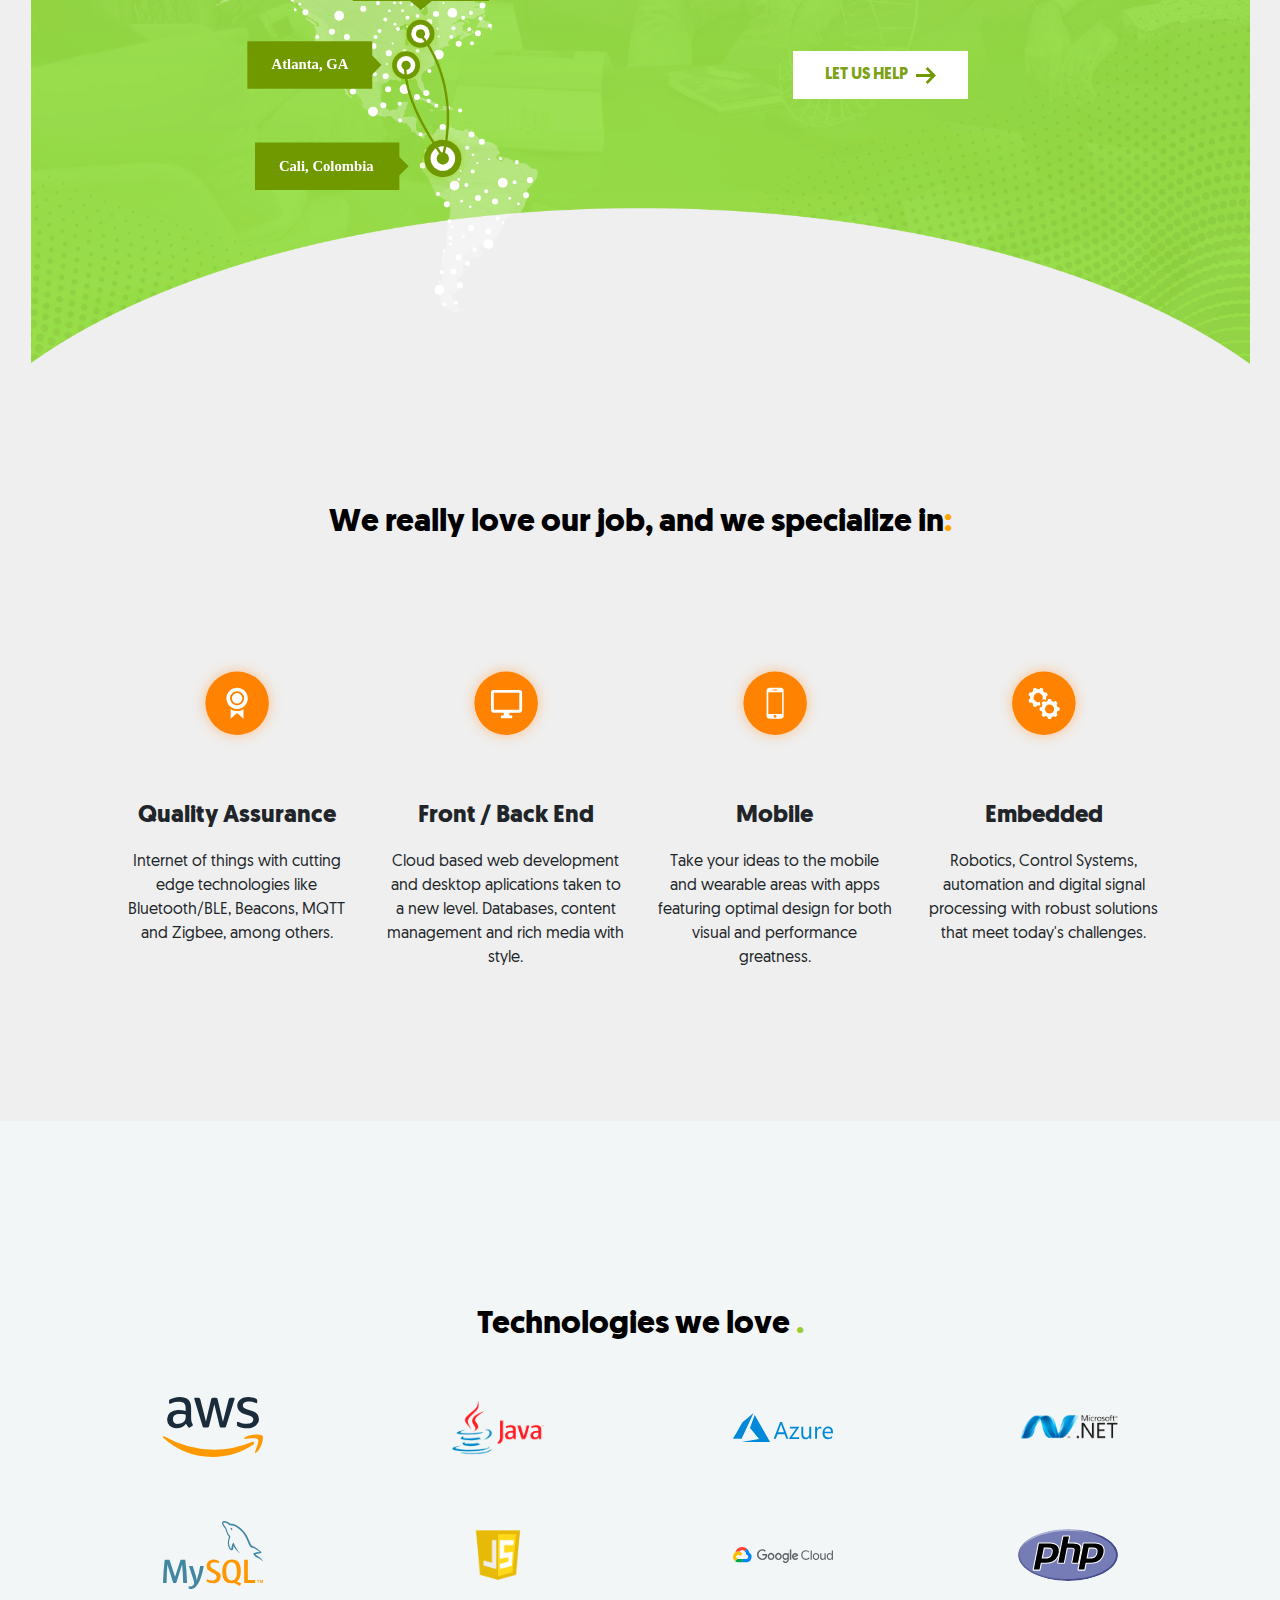
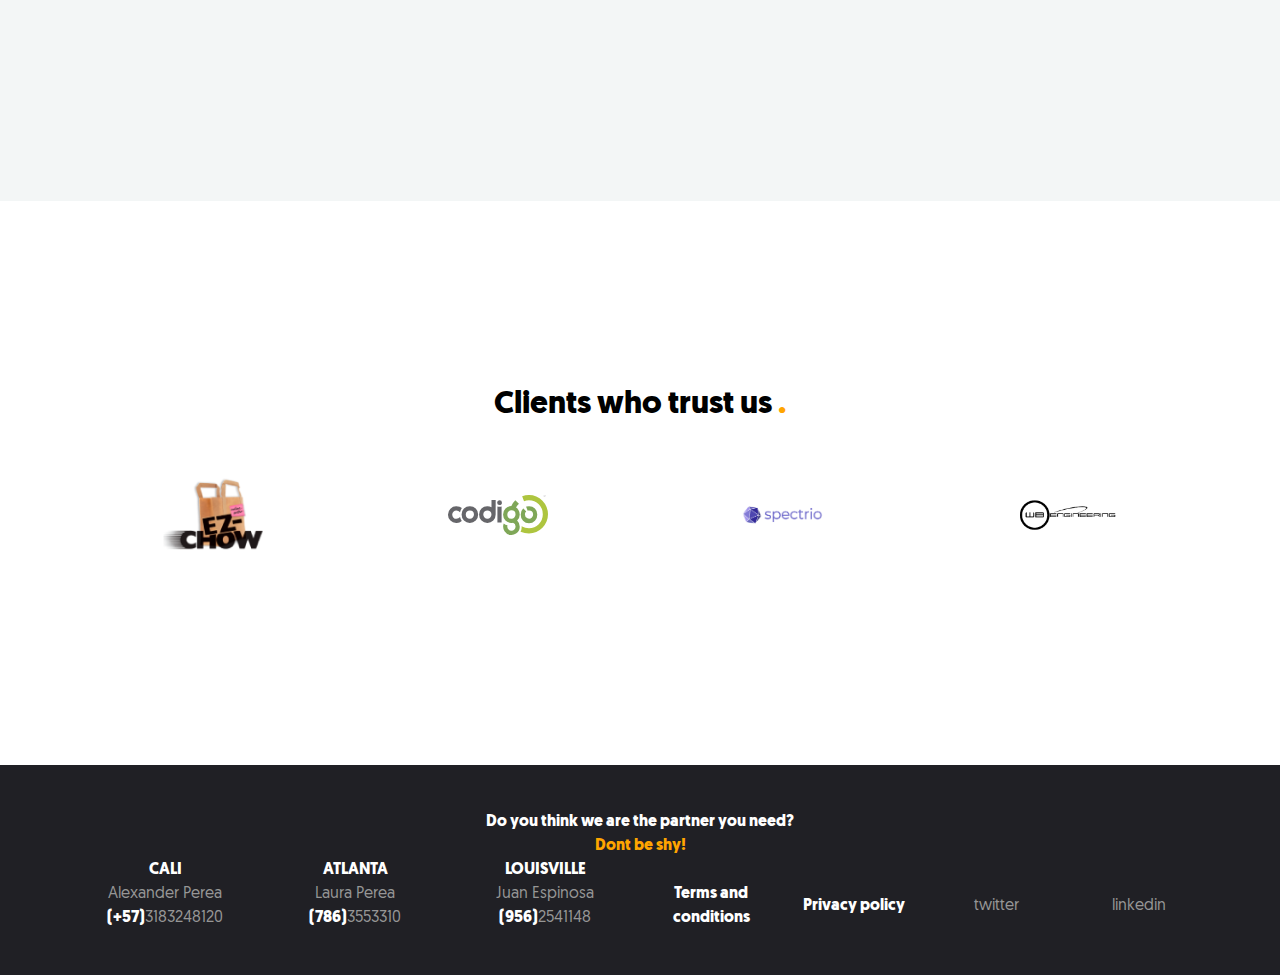
==== commit 9bc49e55: "home" ====
--- a/index.html
+++ b/index.html
@@ -297,7 +297,15 @@
             </div>
         </div>
     </footer>
-
+    <!-- Global site tag (gtag.js) - Google Analytics -->
+    <script async src="https://www.googletagmanager.com/gtag/js?id=UA-164069556-1"></script>
+    <script>
+        window.dataLayer = window.dataLayer || [];
+        function gtag() { dataLayer.push(arguments); }
+        gtag('js', new Date());
+
+        gtag('config', 'UA-164069556-1');
+    </script>
     <script src="https://cdn.jsdelivr.net/npm/popper.js@1.16.0/dist/umd/popper.min.js"
         integrity="sha384-Q6E9RHvbIyZFJoft+2mJbHaEWldlvI9IOYy5n3zV9zzTtmI3UksdQRVvoxMfooAo"
         crossorigin="anonymous"></script>
--- a/assets/css/index.css
+++ b/assets/css/index.css
@@ -1,3 +1,16 @@
+@font-face {
+    font-family: "geomanist";
+    src: url("../Fonts/Geomanist/Geomanist-Regular.ttf") format("truetype");
+    font-weight: normal;
+    font-style: normal;
+}
+
+@font-face {
+    font-family: "geomanist";
+    src: url("../Fonts/Geomanist/Geomanist-Bold.ttf") format("truetype");
+    font-weight: 900;
+}
+
 *,
 *::before,
 *::after {
@@ -5,7 +18,7 @@
 }
 
 html {
-    font-family: sans-serif;
+    font-family: geomanist;
     line-height: 1.15;
     -webkit-text-size-adjust: 100%;
     -webkit-tap-highlight-color: rgba(0, 0, 0, 0);
@@ -14,7 +27,7 @@
 
 body {
     margin: 0;
-    font-family: "Merriweather", -apple-system, BlinkMacSystemFont, "Segoe UI", Roboto, "Helvetica Neue", Arial, "Noto Sans", sans-serif, "Apple Color Emoji", "Segoe UI Emoji", "Segoe UI Symbol", "Noto Color Emoji";
+    font-family: geomanist, "Merriweather", -apple-system, BlinkMacSystemFont, "Segoe UI", Roboto, "Helvetica Neue", Arial, "Noto Sans", sans-serif, "Apple Color Emoji", "Segoe UI Emoji", "Segoe UI Symbol", "Noto Color Emoji";
     font-size: 1rem;
     font-weight: 400;
     line-height: 1.5;
@@ -100,7 +113,7 @@
     font-size: 10rem;
     top: 130vh;
     font-weight: 900;
-    color: gray;
+    color: rgba(0, 0, 0, 0.3);
 }
 .item{
     margin: auto;
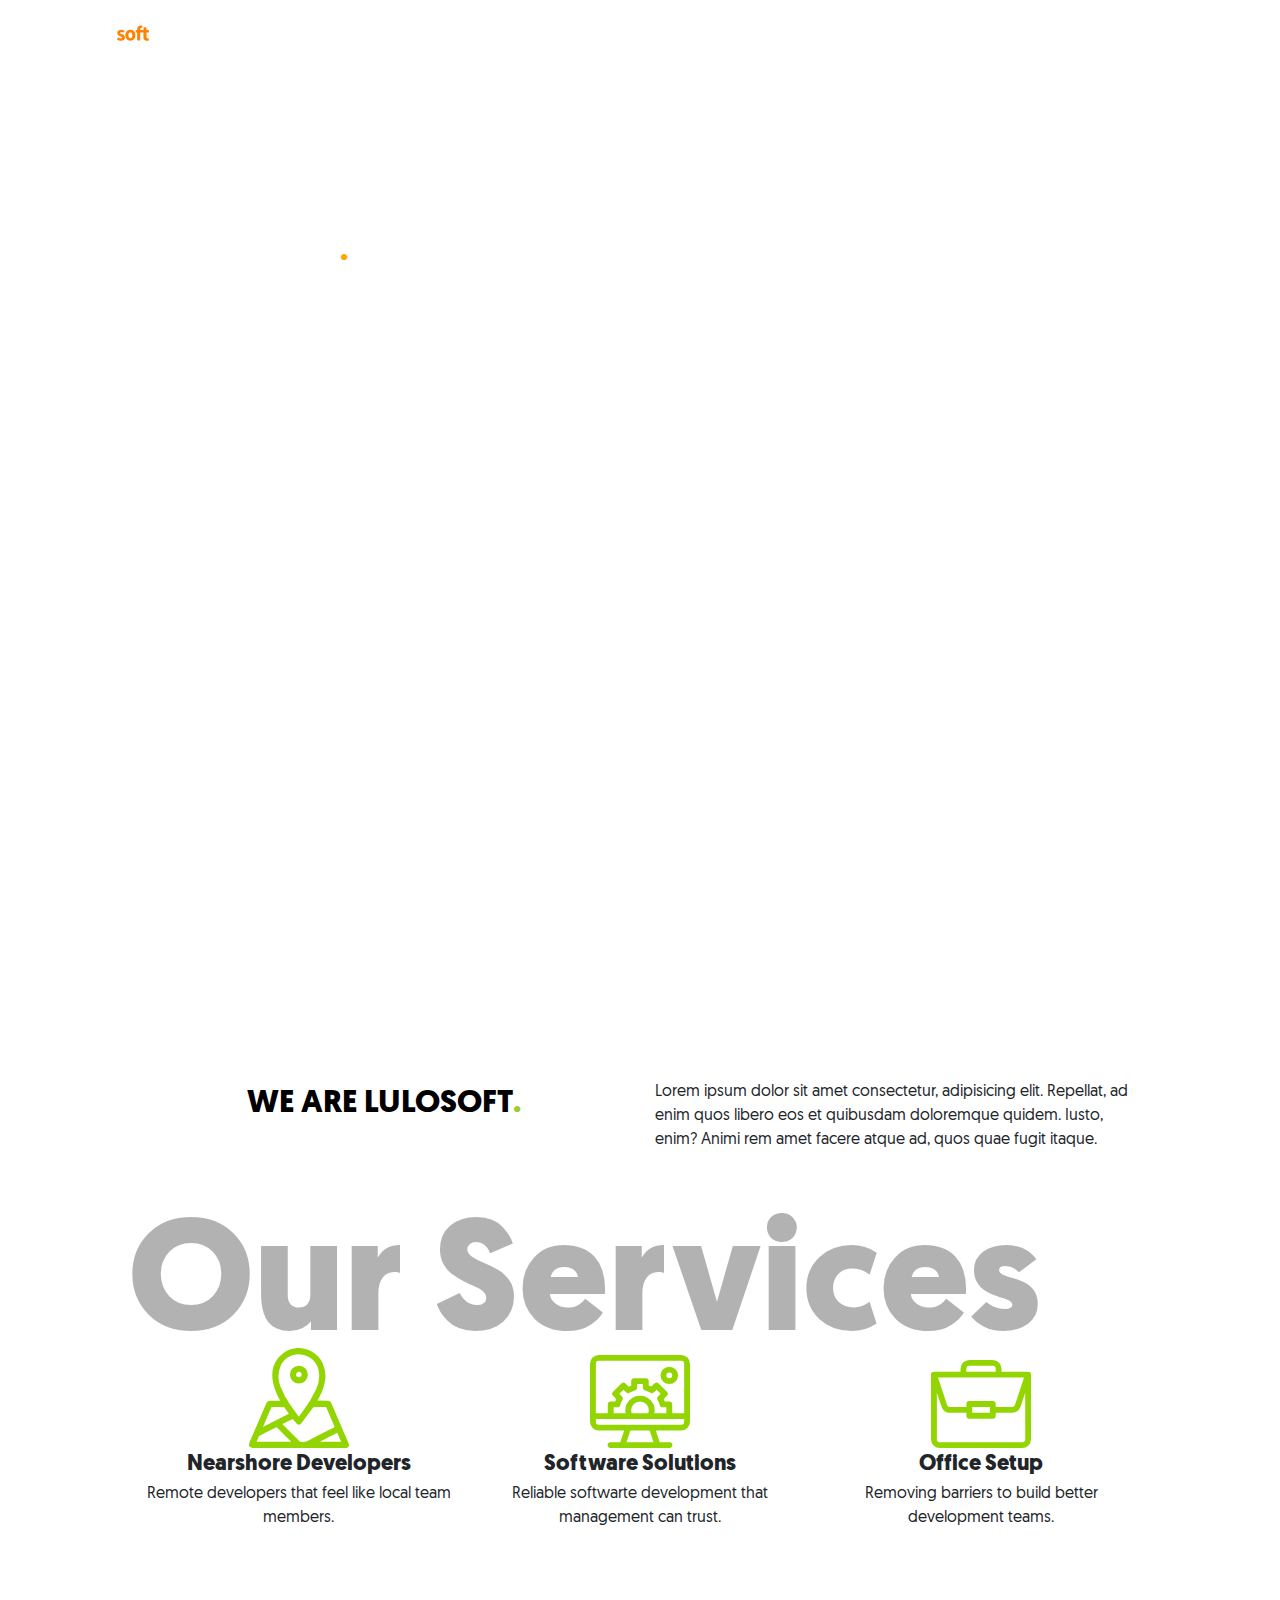
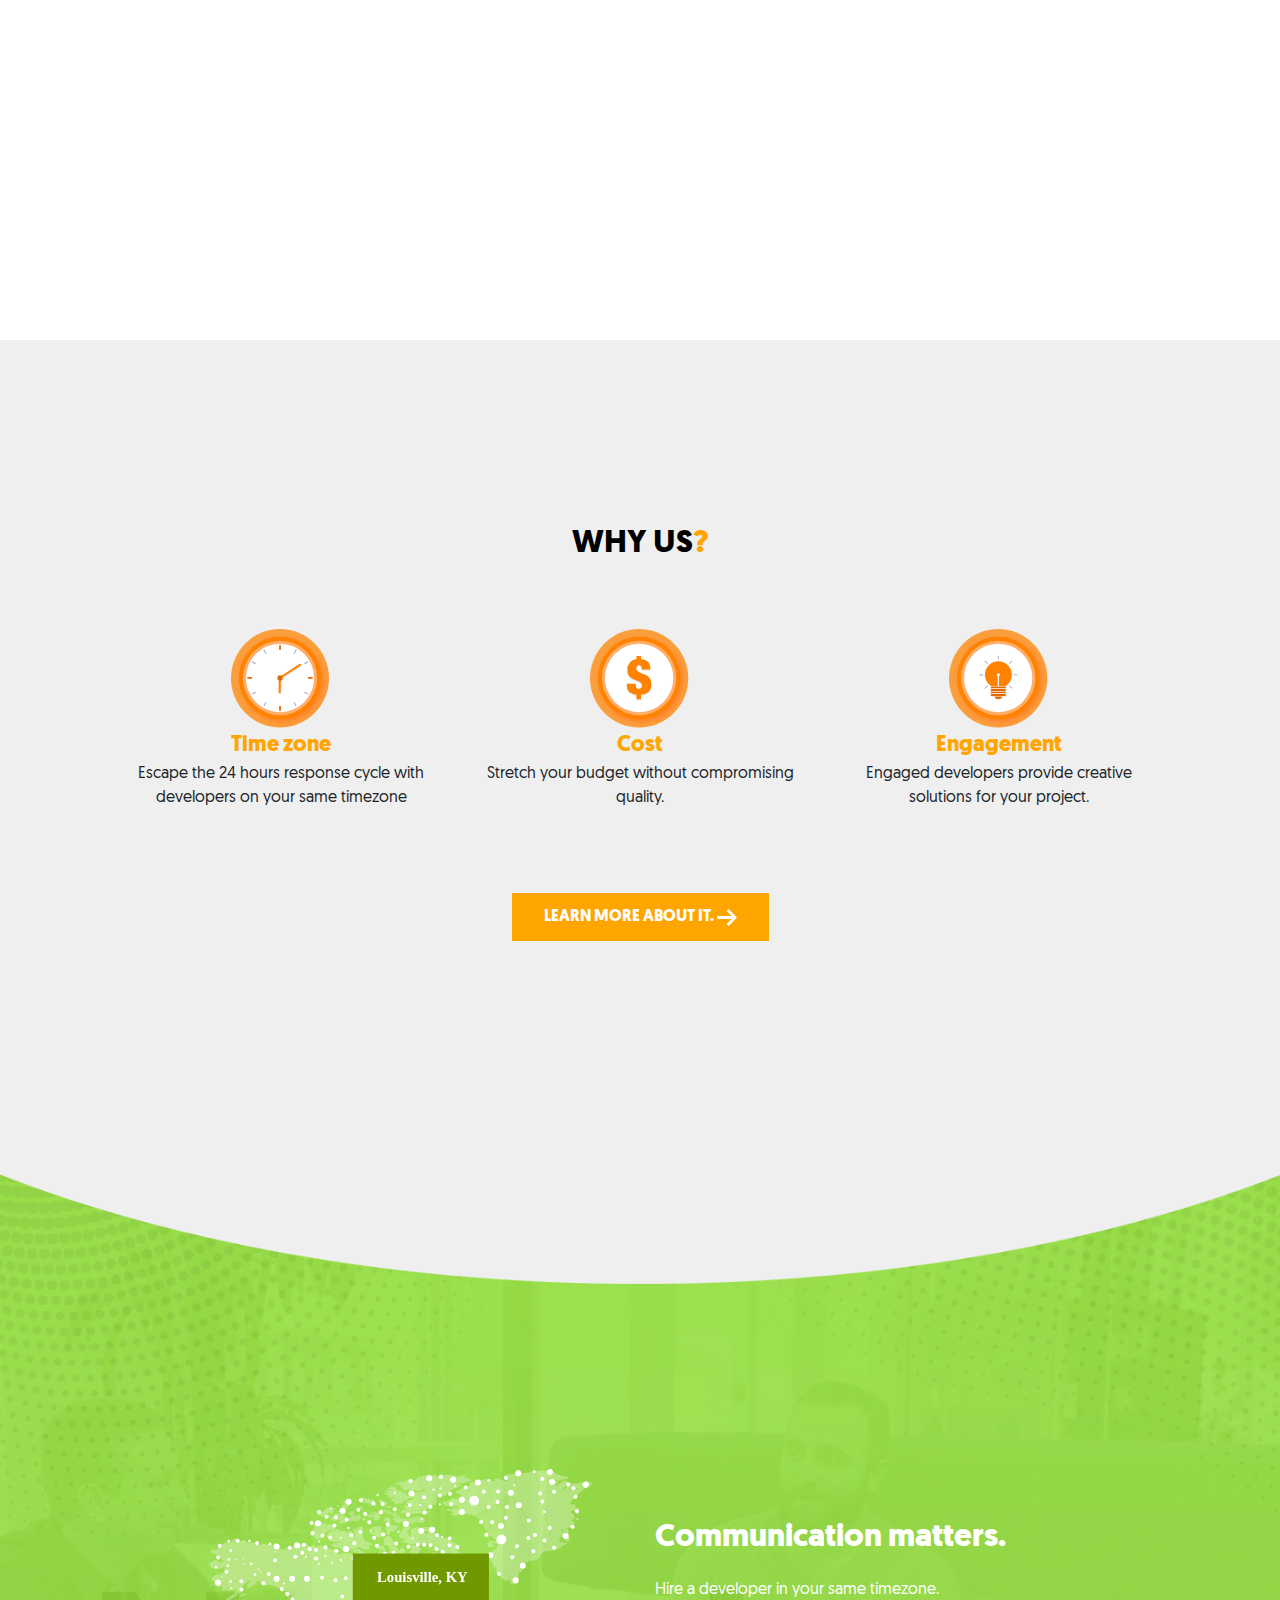
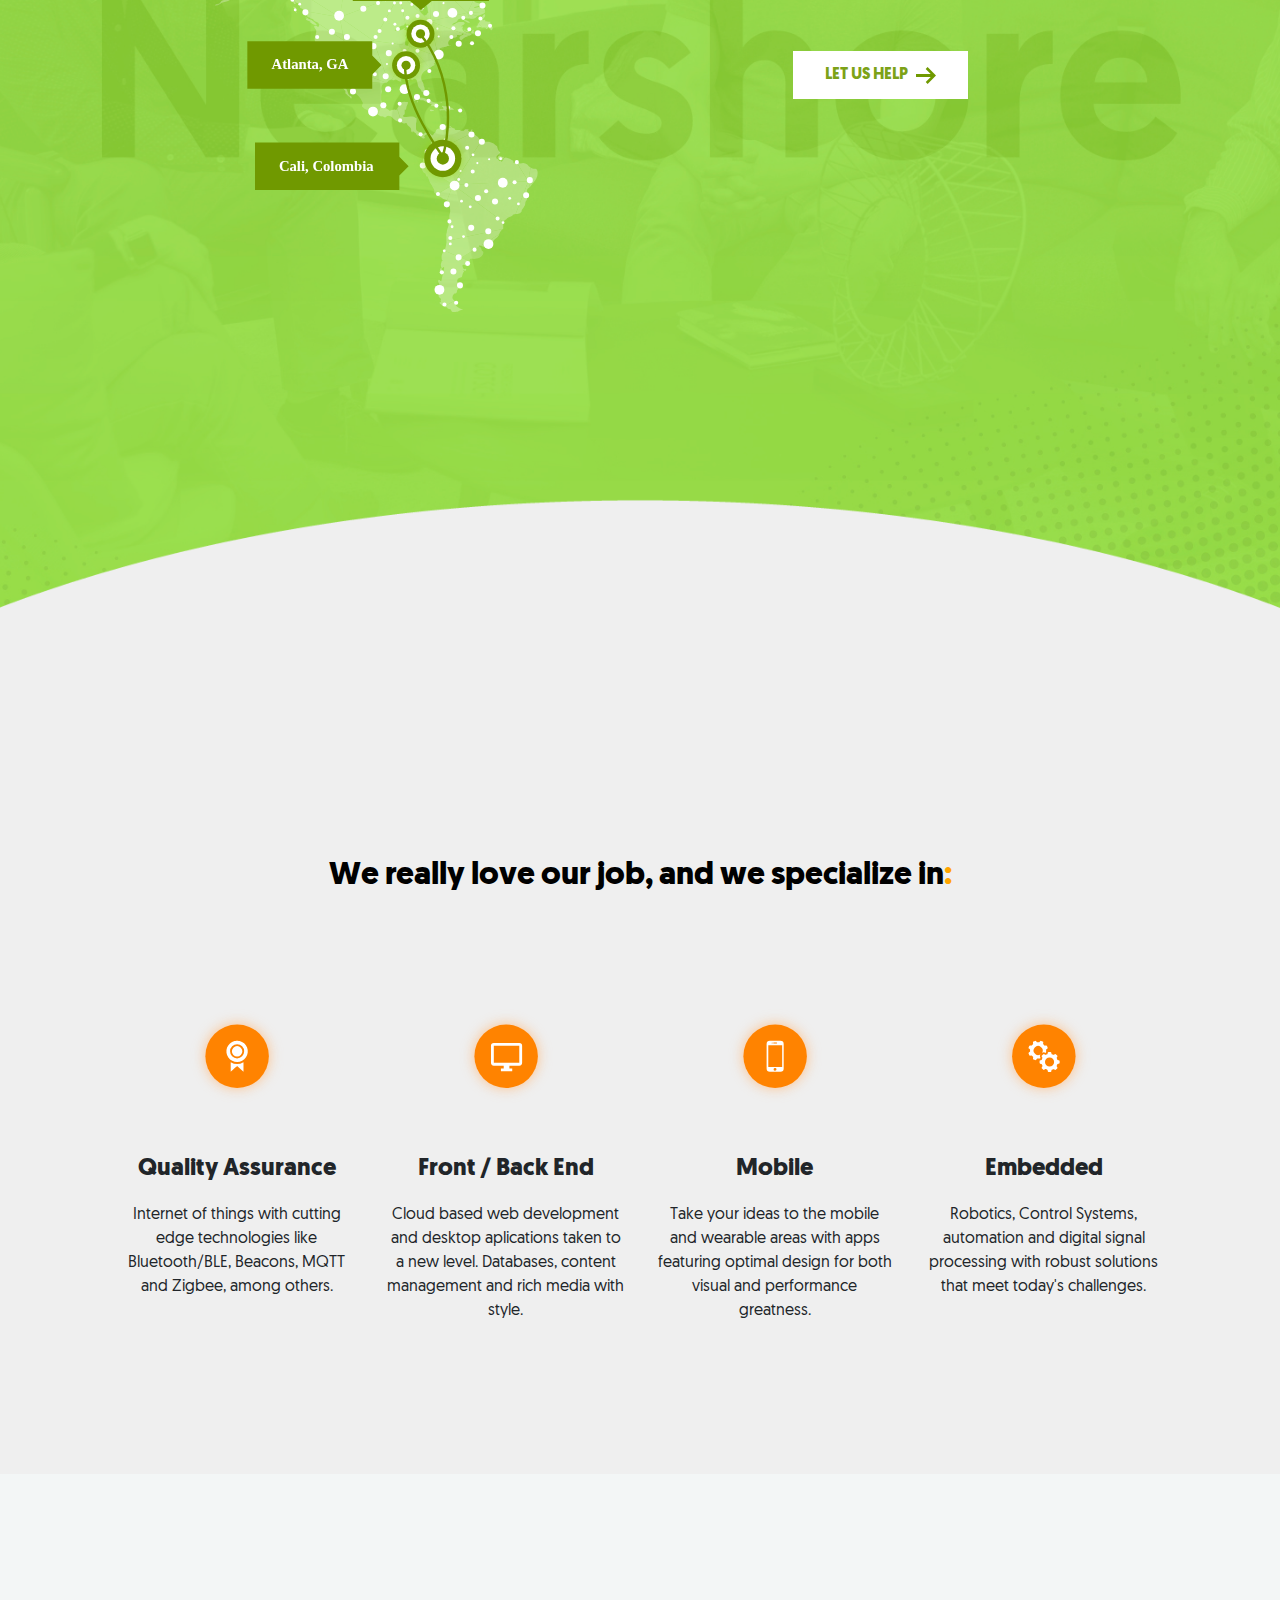
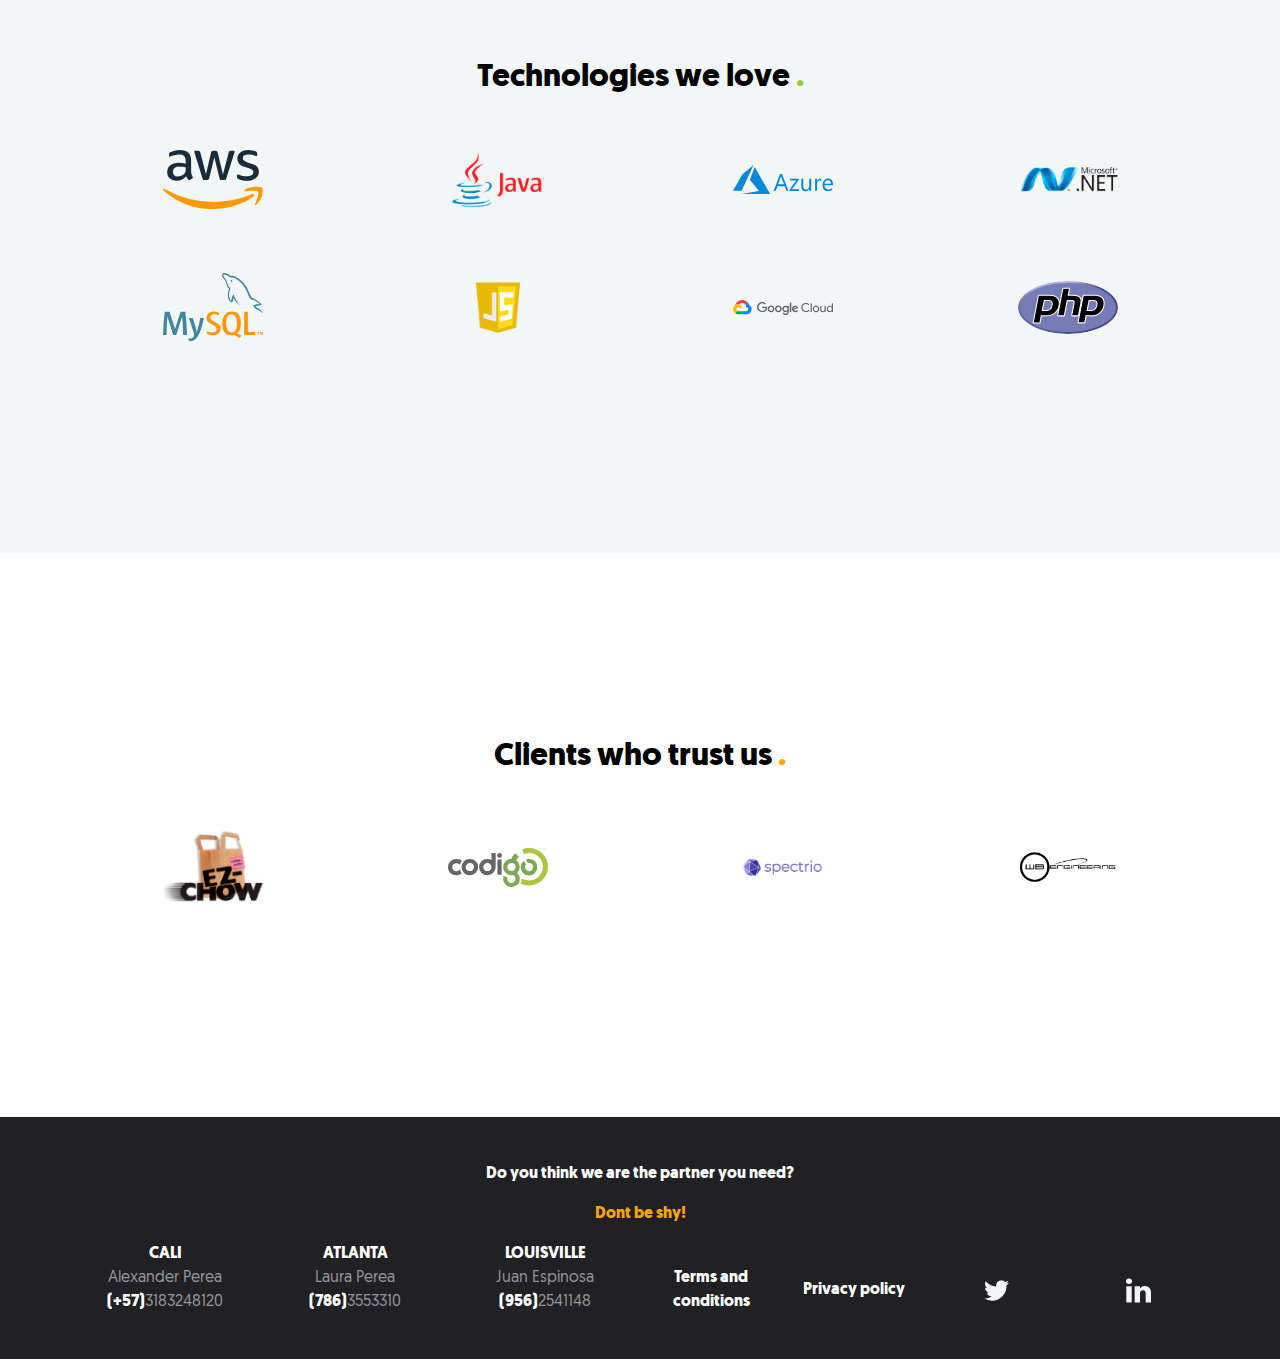
==== commit 6258a069: "changed photo size and fix" ====
--- a/index.html
+++ b/index.html
@@ -256,9 +256,11 @@
     <footer>
         <div class="container">
             <div class="row boldText white centered">
-                Do you think we are the partner you need?
-            </div>
-            <div class="row orange boldText centered">Dont be shy!</div>
+                <p>Do you think we are the partner you need?</p>
+            </div>
+            <div class="row orange boldText centered">
+                <p>Dont be shy!</p>
+            </div>
             <div class="row">
                 <div class="col-sm">
                     <div class="row">
@@ -290,8 +292,17 @@
                     <div class="row centered">
                         <div class="col-sm-3 boldText white">Terms and conditions</div>
                         <div class="col-sm-3 boldText white">Privacy policy</div>
-                        <div class="col-3 centered">twitter</div>
-                        <div class="col-3 centered">linkedin</div>
+                        <div class="col-3 centered">
+                            <a href="https://twitter.com/lulo_soft">
+                                <img border="0" alt="Twitter" src="./assets/images/Home/logo_twitter.svg" width="25"
+                                    height="25">
+                            </a>
+                        </div>
+                        <div class="col-3 centered">
+                            <a href="https://www.linkedin.com/company/lulosoft-llc/">
+                                <img src="./assets/images/Home/logo_linkedin.svg" width="25" height="25">
+                            </a>
+                        </div>
                     </div>
                 </div>
             </div>
--- a/assets/css/index.css
+++ b/assets/css/index.css
@@ -177,13 +177,13 @@
     font-size: .9rem;
 }
 .nearShoreImages{
-    height: 100vh;
+    min-height: 100vh;
     background-color: rgb(239, 239, 239);
     background-position: center;
     background-repeat: no-repeat;
     background-attachment: scroll;
     background-image: url('../images/Home/im_nearshore_communication.png');
-    background-size: contain;
+    background-size: cover;
     color: white;
 
     padding: 30vh 10vw;
@@ -227,6 +227,9 @@
     background-color: rgb(32, 32, 37);
     color: rgb(150, 150, 150);
     padding: 5vh 0vw;
+}
+footer div{
+    /* margin: 2vh 0; */
 }
 
 /* small screens */
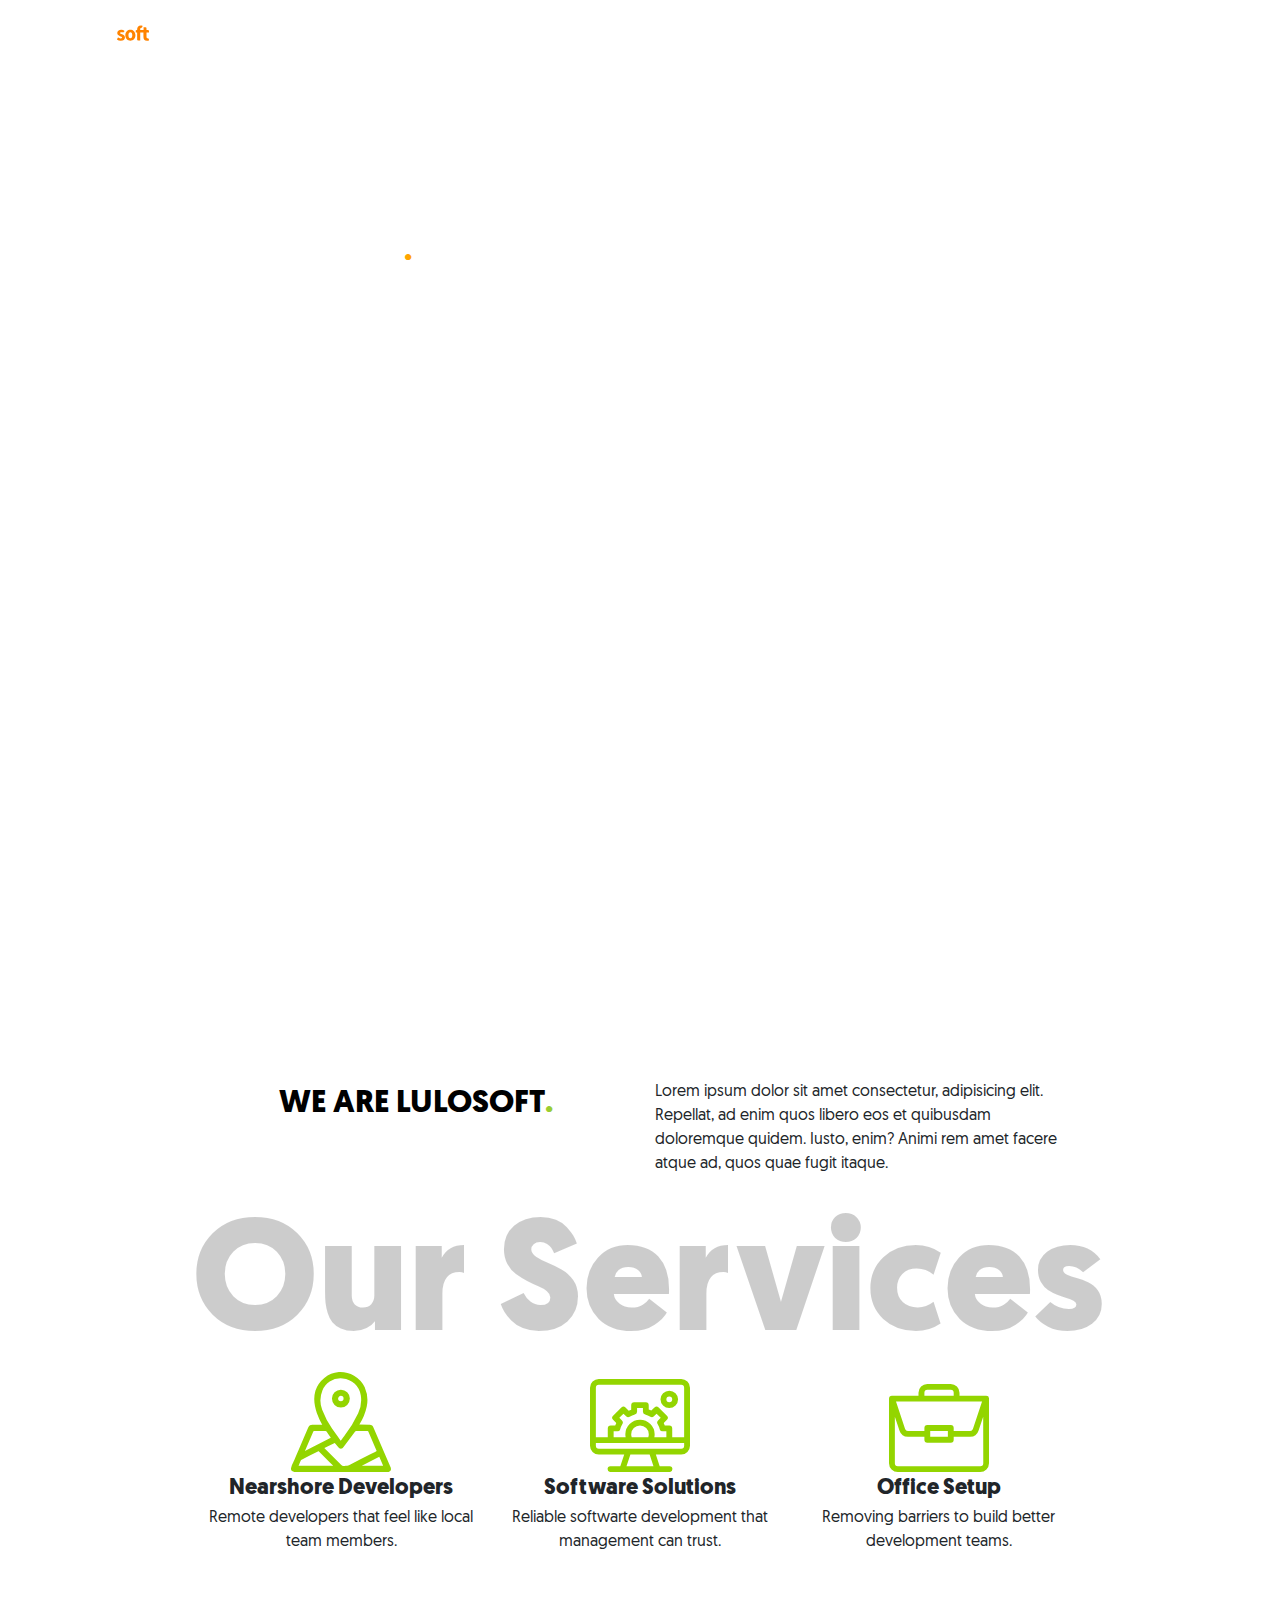
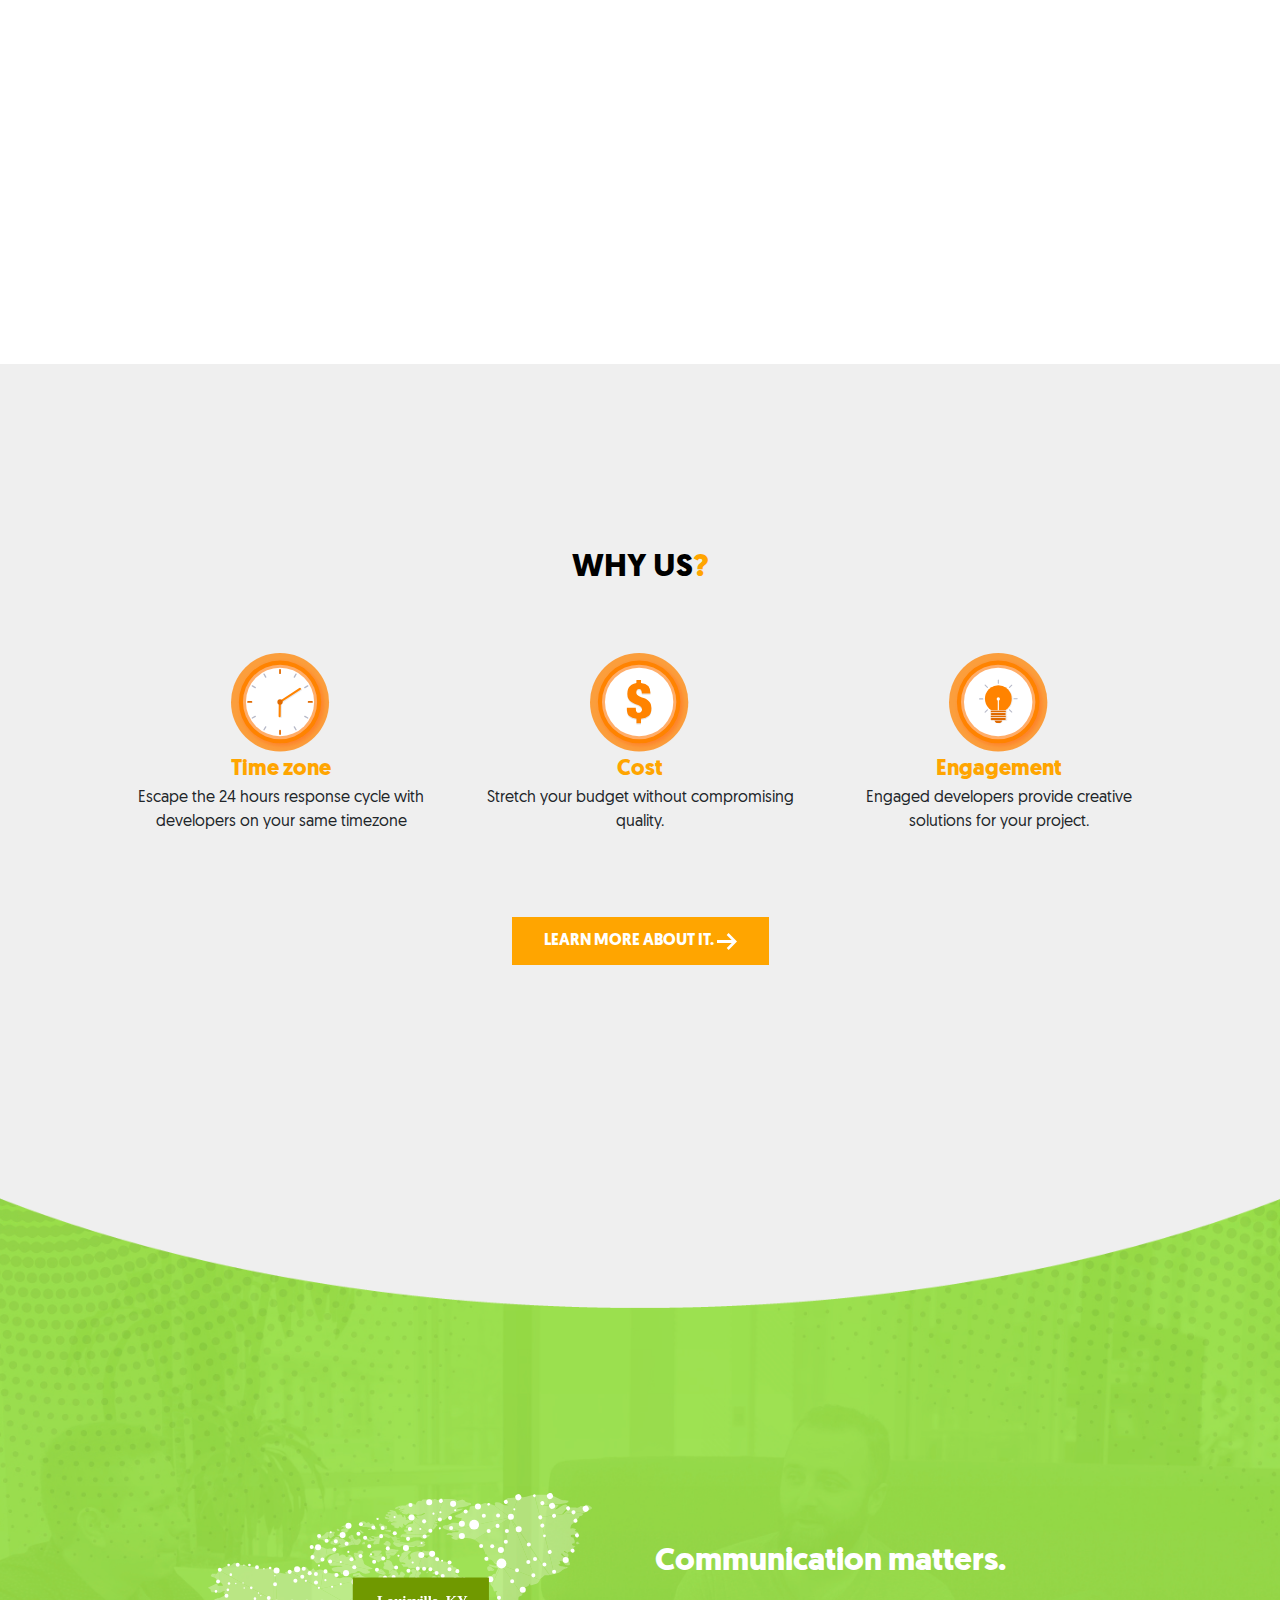
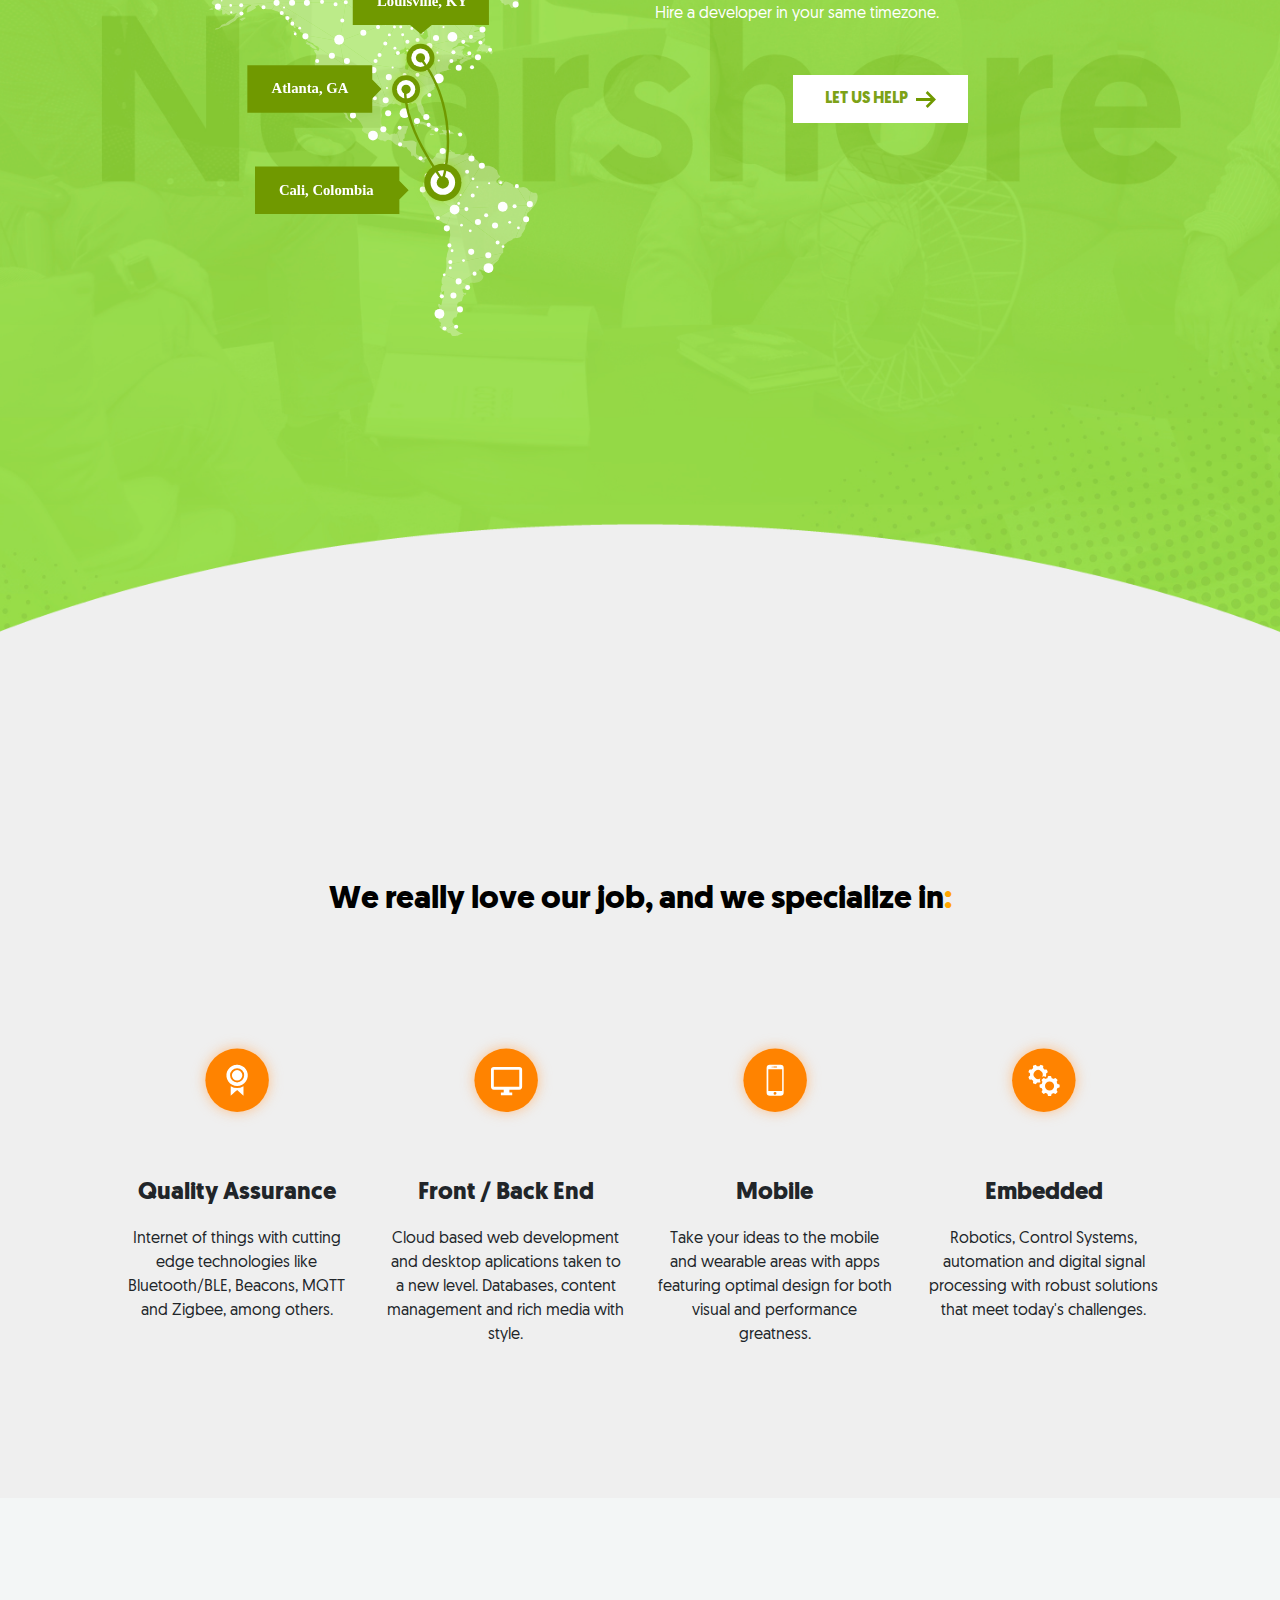
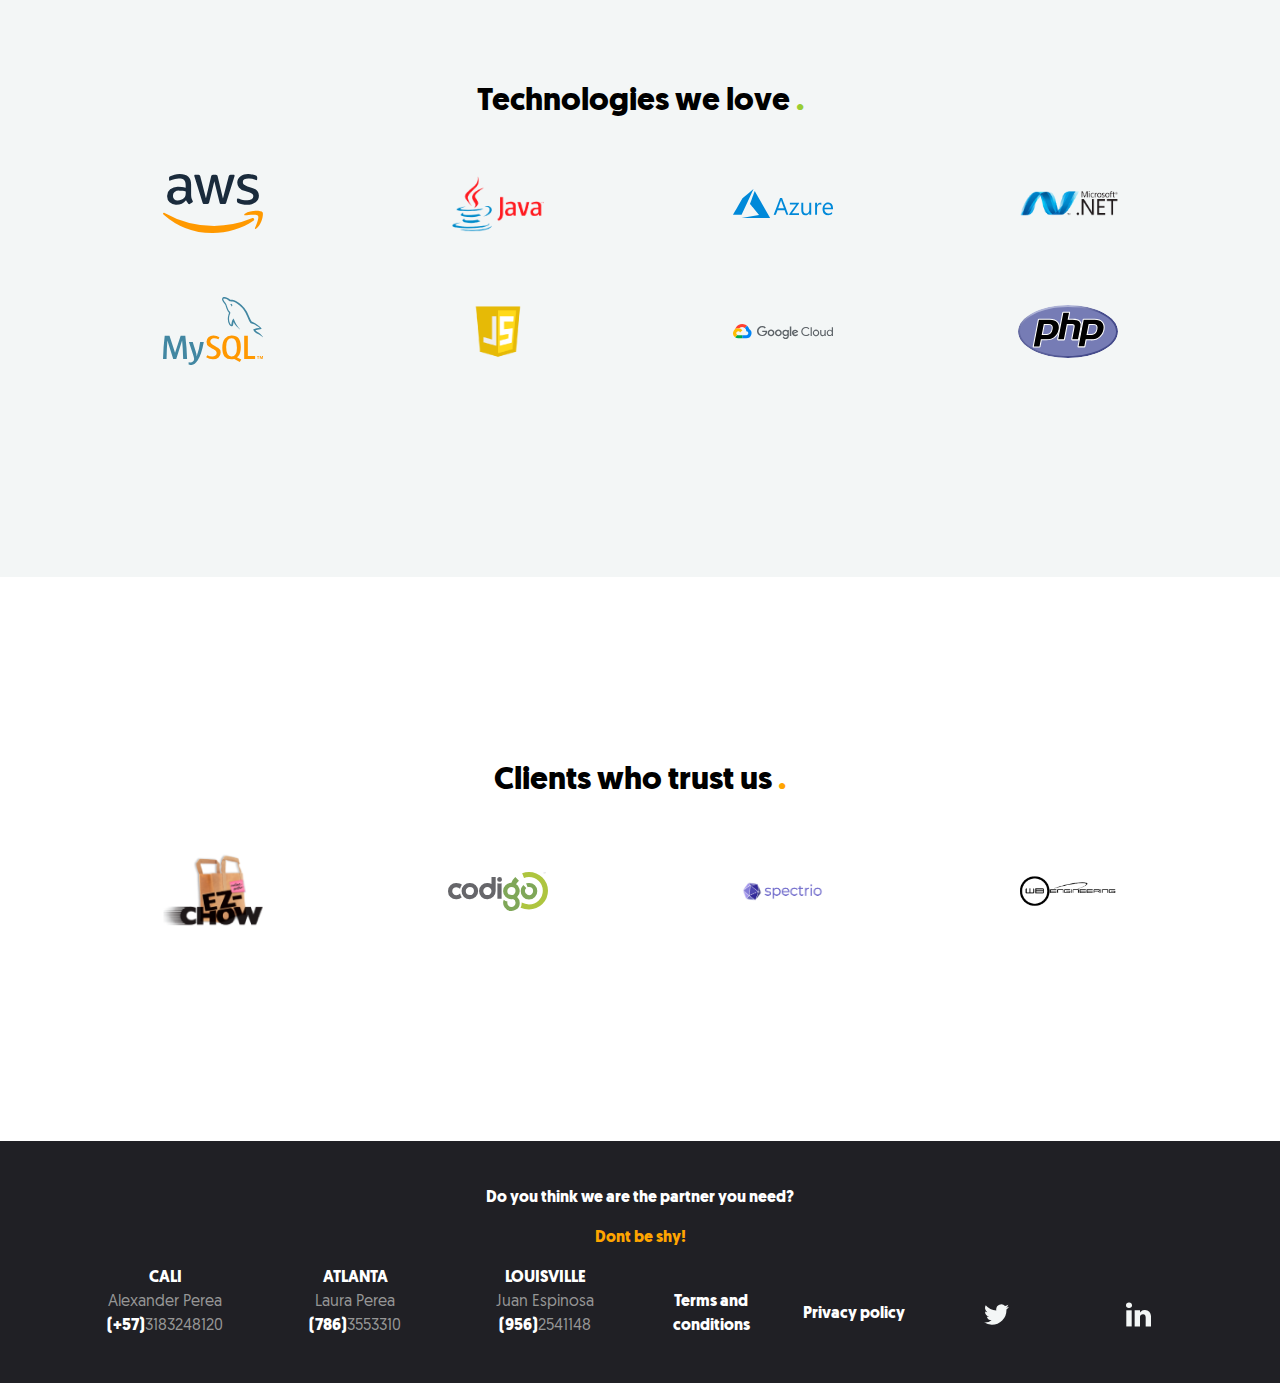
==== commit 6b2a191c: "finishing jobs" ====
--- a/index.html
+++ b/index.html
@@ -268,21 +268,21 @@
                             <div class="row boldText white centered">CALI</div>
                             <div class="row centered">Alexander Perea</div>
                             <div class="row centered">
-                                <span class="boldText white">(+57)</span>3183248120
+                                <span class="boldText white">(+57) </span> 3183248120
                             </div>
                         </div>
                         <div class="col-sm">
                             <div class="row boldText white centered">ATLANTA</div>
                             <div class="row centered">Laura Perea</div>
                             <div class="row centered">
-                                <span class="boldText white">(786)</span>3553310
+                                <span class="boldText white">(786) </span> 3553310
                             </div>
                         </div>
                         <div class="col-sm">
                             <div class="row centered boldText white">LOUISVILLE</div>
                             <div class="row centered">Juan Espinosa</div>
                             <div class="row centered">
-                                <span class="boldText white">(956)</span>2541148
+                                <span class="boldText white">(956) </span> 2541148
                             </div>
                         </div>
                     </div>
--- a/assets/css/index.css
+++ b/assets/css/index.css
@@ -93,13 +93,13 @@
     background-attachment: scroll;
     background-size: cover;
     height: 100vh;
-    padding: 20vh 10vw;
+    padding: 20vh 15vw;
 }
 /* we are lulosoft */
 #lulosoft{
     background-color: white;
     min-height: 100vh;
-    padding: 20vh 10vw;
+    padding: 20vh 15vw;
 }
 .item div{
     text-align: center;
@@ -113,7 +113,7 @@
     font-size: 10rem;
     top: 130vh;
     font-weight: 900;
-    color: rgba(0, 0, 0, 0.3);
+    color: rgba(0, 0, 0, 0.2);
 }
 .item{
     margin: auto;
@@ -227,9 +227,6 @@
     background-color: rgb(32, 32, 37);
     color: rgb(150, 150, 150);
     padding: 5vh 0vw;
-}
-footer div{
-    /* margin: 2vh 0; */
 }
 
 /* small screens */
